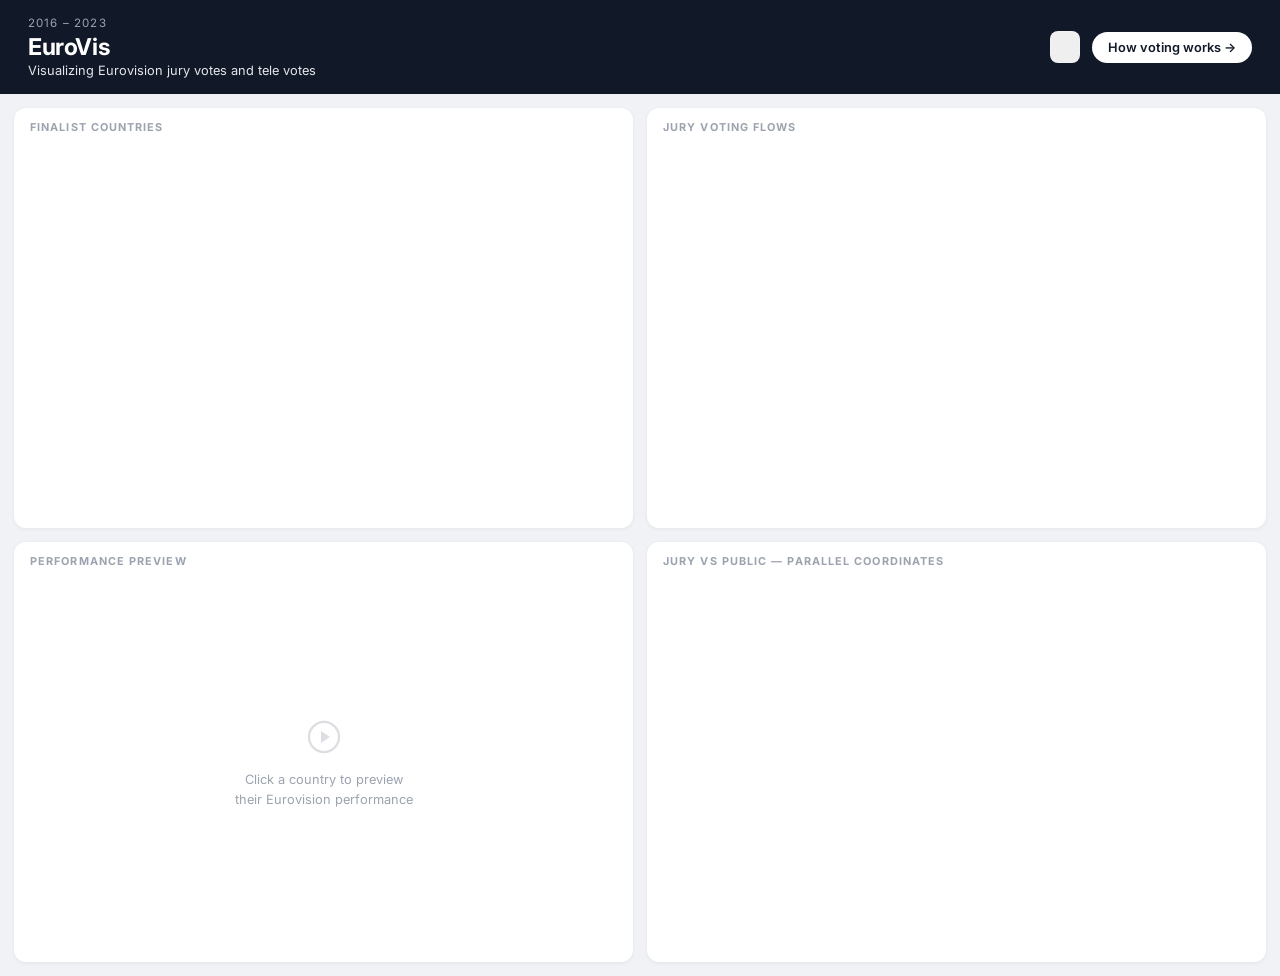
==== index.html @ 152317f8 "changed drop down color" ====
<!DOCTYPE html>
<html lang="en">
<head>
<meta charset="UTF-8" />
<meta name="viewport" content="width=device-width, initial-scale=1.0" />
<title>EuroVis · Eurovision Voting 2016–2023</title>
<script src="https://d3js.org/d3.v7.min.js"></script>
<link href="https://fonts.googleapis.com/css2?family=Inter:wght@300;400;500;600;700&display=swap" rel="stylesheet">
<style>
*{box-sizing:border-box;margin:0;padding:0}body{font-family:Inter,sans-serif;background:#f0f2f5;color:#111827;min-height:100vh}#header{background:#111827;color:white;padding:16px 28px;display:flex;align-items:center;justify-content:space-between;gap:20px}#header-left .eyebrow{font-size:.72rem;letter-spacing:.1em;color:#9ca3af;margin-bottom:3px}#header-left h1{font-size:1.45rem;font-weight:700;letter-spacing:-.4px}#header-left p{font-size:.8rem;color:#e5e7eb;margin-top:2px}#header-right{display:flex;align-items:center;gap:12px}.year-select{appearance:none;background:whitesmoke(255,255,255,.1);border:1px solid rgba(255,255,255,.2);border-radius:8px;padding:7px 14px;font-family:Inter,sans-serif;font-size:.85rem;font-weight:500;color:black;cursor:pointer}.how-btn{background:white;color:#111827;border:none;border-radius:999px;padding:8px 16px;font-family:Inter,sans-serif;font-size:.8rem;font-weight:600;cursor:pointer;white-space:nowrap}.how-btn:hover{background:#f3f4f6}
#grid{display:grid;grid-template-columns:1fr 1fr;grid-template-rows:auto auto;gap:14px;padding:14px;min-height:calc(100vh - 80px)}
.panel{background:white;border-radius:12px;box-shadow:0 1px 4px rgba(0,0,0,.06);overflow:hidden;display:flex;flex-direction:column}.panel-title{font-size:.68rem;font-weight:700;letter-spacing:.1em;text-transform:uppercase;color:#9ca3af;padding:12px 16px 0}#map-panel,#chord-panel{min-height:420px}#yt-panel,#par-panel{min-height:420px}#map-svg-wrap,#par-wrap{flex:1;position:relative;overflow:hidden}#map-svg-wrap svg,#par-wrap svg{position:absolute;inset:0;width:100%;height:100%}#chord-wrap{flex:1;display:flex;align-items:center;justify-content:center;overflow:hidden;padding:4px}#chord-wrap svg{width:100%;height:100%;max-width:100%;max-height:100%}#yt-wrap{flex:1;display:flex;align-items:center;justify-content:center;padding:16px}#yt-placeholder{text-align:center;color:#9ca3af;font-size:.8rem;line-height:1.6}#yt-placeholder svg{margin-bottom:8px;opacity:.35}#yt-content{width:100%}#yt-iframe-wrap{position:relative;padding-bottom:56.25%;height:0;border-radius:8px;overflow:hidden;background:#111827}#yt-iframe-wrap iframe{position:absolute;inset:0;width:100%;height:100%;border:none}#yt-info{margin-top:10px;font-size:.8rem;color:#374151}#yt-info strong{display:block;font-size:.92rem;font-weight:700;margin-bottom:2px}#yt-info span{color:#6b7280}.tooltip{position:absolute;visibility:hidden;background:white;color:black;padding:8px 10px;border:1px solid #999;border-radius:6px;font:12px sans-serif;pointer-events:none;line-height:1.4;box-shadow:0 4px 16px rgba(0,0,0,.12);z-index:1000}#overlay{position:fixed;inset:0;background:rgba(17,24,39,.92);display:none;align-items:center;justify-content:center;z-index:999;padding:24px}#overlay.show{display:flex}#overlay-box{background:white;border-radius:16px;padding:36px;width:90%;max-width:900px;max-height:85vh;overflow-y:auto;line-height:1.65;box-shadow:0 20px 60px rgba(0,0,0,.3)}#overlay-box .eyebrow{font-size:.72rem;letter-spacing:.1em;color:#6b7280;margin-bottom:6px}#overlay-box h2{font-size:1.8rem;font-weight:700;margin-bottom:16px}#overlay-box h3{font-size:1rem;margin:18px 0 8px}#overlay-box p{font-size:.9rem;color:#374151;margin-bottom:10px}#overlay-box ul,#overlay-box ol{padding-left:20px;font-size:.88rem;color:#374151;margin-bottom:16px}.enter-btn{background:#111827;color:white;border:none;border-radius:999px;padding:11px 22px;font-family:Inter,sans-serif;font-size:.85rem;font-weight:600;cursor:pointer}@media(max-width:900px){#grid{grid-template-columns:1fr}#header{flex-direction:column;align-items:flex-start}}
</style>
</head>
<body>
<div id="header"><div id="header-left"><div class="eyebrow">2016 – 2023</div><h1>EuroVis</h1><p>Visualizing Eurovision jury votes and tele votes</p></div><div id="header-right"><select class="year-select" id="year-sel"></select><button class="how-btn" id="how-btn">How voting works →</button></div></div>
<div id="grid">
  <div class="panel" id="map-panel"><div class="panel-title">Finalist Countries</div><div id="map-svg-wrap"><svg id="map-svg"></svg></div></div>
  <div class="panel" id="chord-panel"><div class="panel-title">Jury Voting Flows</div><div id="chord-wrap"></div></div>
  <div class="panel" id="yt-panel"><div class="panel-title">Performance Preview</div><div id="yt-wrap"><div id="yt-placeholder"><svg width="36" height="36" viewBox="0 0 24 24" fill="none" stroke="currentColor" stroke-width="1.5"><circle cx="12" cy="12" r="10"/><polygon points="10 8 16 12 10 16 10 8" fill="currentColor" stroke="none"/></svg><p>Click a country to preview<br>their Eurovision performance</p></div><div id="yt-content" style="display:none"></div></div></div>
  <div class="panel" id="par-panel"><div class="panel-title">Jury vs Public — Parallel Coordinates</div><div id="par-wrap"><svg id="par-svg"></svg></div></div>
</div>
<div id="overlay">
  <div id="overlay-box">
    
    <div class="eyebrow">2016 – 2023</div>
    <h2>How Eurovision Voting Works</h2>
    
    <p>
      The Eurovision Song Contest is an annual international music competition where countries from across Europe (and a few beyond) each submit an original song to be performed live on stage. First held in 1956, it has grown into one of the world’s largest televised events. In the grand final, each country presents one act, and the winner is decided through a combination of votes from national juries and the public.
    </p>

    <h3>How Voting Works in the Eurovision Final (2016–2023)</h3>
    
    <p><em>Note: In 2020, the contest was not held due to the global COVID-19 pandemic.</em></p>
    
    <p>
      During the final, every participating country votes for their favorite performances, but they cannot vote for themselves.
    </p>

    <p>The voting system has two equally important parts:</p>

    <ol>
      <li>
        <strong>Professional Jury Votes</strong><br>
        Each country has a panel of five music industry professionals. They rank all the songs based on vocal ability, composition, originality, and performance. Their top 10 songs receive points from 1 to 12 (with 12 being the highest).
      </li>

      <li>
        <strong>Public Televote</strong><br>
        Viewers at home also vote for their favorite songs via phone, app, or SMS. Just like the jury, the public’s top 10 songs receive points from 1 to 12.
      </li>
    </ol>

    <p>
      This means each country gives out two separate sets of points: one from the jury and one from the public.
    </p>

    <h3>How the Winner Is Decided</h3>

    <ul>
      <li>Jury points from all countries are announced first</li>
      <li>Then, the public televotes are added on top</li>
      <li>The song with the highest combined total wins</li>
    </ul>

    <p>
      Because juries and the public often have different tastes, the results can reveal interesting patterns:
    </p>

    <ul>
      <li>Songs loved by viewers but not by experts (or vice versa)</li>
      <li>Regional voting trends between neighboring countries</li>
    </ul>

    <button class="enter-btn" id="enter-btn">Enter Visualization →</button>

  </div>
</div>
<script>
const YEARS = [2016, 2017, 2018, 2019, 2021, 2022, 2023];
const regionsOrder = ["Northern Europe", "Western Europe", "Southern Europe", "Central Europe", "Eastern Europe", "Southeastern Europe", "Other"];
const regionColors = ["#aec7e8", "#ffbb78", "#ff9896", "#9edae5", "#98df8a", "#f7e6a1", "#c5b0d5"];
const europeNames = new Set(["Albania","Armenia","Andorra","Austria","Azerbaijan","Belarus","Belgium","Bosnia and Herzegovina","Bulgaria","Croatia","Czech Republic","Czechia","Denmark","Estonia","Finland","France","Germany","Georgia","Greece","Hungary","Iceland","Ireland","Israel","Italy","Latvia","Lithuania","Luxembourg","Malta","Moldova","Monaco","Montenegro","Morocco","Netherlands","North Macedonia","Norway","Poland","Portugal","Romania","Russia","San Marino","Serbia","Slovakia","Slovenia","Spain","Sweden","Switzerland","Turkey","Ukraine","United Kingdom","Vatican","Vatican City","Kosovo"]);
let selectedYear = 2016;
let selectedCountry = null;
let appData = null;

Promise.all([
  d3.json("countries@16.geo.json"),
  d3.csv("contestants.csv", d3.autoType),
  d3.csv("eurovision_artists_songs_2016_2023.csv", d3.autoType),
  d3.csv("eurovision_flow_with_regions_2016_2023.csv", d3.autoType),
  d3.csv("eurovision_scores_wide_2016_2023.csv", d3.autoType)
]).then(([worldData, contestants, artistsSongs, flowData, scoresWide]) => {
  appData = { worldData, contestants, artistsSongs, flowData, scoresWide };
  setupControls();

  requestAnimationFrame(() => {
    updateAll(true);
  });
});

function setupControls(){
  const yearSel = d3.select("#year-sel");
  yearSel.selectAll("option").data(YEARS).join("option").attr("value", d=>d).text(d=>d);
  yearSel.property("value", selectedYear);
  yearSel.on("change", function(){ selectedYear = +this.value; selectedCountry = null; updateAll(true); });
  d3.select("#how-btn").on("click", () => d3.select("#overlay").classed("show", true));
  d3.select("#enter-btn").on("click", () => d3.select("#overlay").classed("show", false));
  d3.select("#overlay").on("click", (event) => { if(event.target.id === "overlay") d3.select("#overlay").classed("show", false); });
}

const ro = new ResizeObserver(() => {
  if (appData) updateAll(false);
});

ro.observe(document.getElementById("map-svg-wrap"));

function updateAll(reset=false){
  renderMap(appData.worldData, appData.contestants, appData.artistsSongs, reset);
  renderChord(appData.flowData);
  renderParallel(appData.scoresWide, appData.contestants);
}

function selectCountry(country){
  selectedCountry = selectedCountry === country ? null : country;
  updateAll(false);
}

function countryKey(name){
  const map = new Map([["Czech Republic","Czechia"],["Bosnia and Herzegovina","Bosnia & Herzegovina"],["North Macedonia","Macedonia"]]);
  return map.get(name) || name;
}
function youtubeEmbed(url){
  if(!url) return null;
  const s = String(url);
  const m = s.match(/(?:v=|youtu\.be\/|embed\/)([A-Za-z0-9_-]{11})/);
  return m ? `https://www.youtube.com/embed/${m[1]}` : null;
}
function showYoutube(entry, artistSong){
  const wrap = d3.select("#yt-wrap");
  const content = d3.select("#yt-content");
  const embed = youtubeEmbed(entry?.youtube_url);
  d3.select("#yt-placeholder").style("display", embed ? "none" : "block");
  content.style("display", embed ? "block" : "none");
  if(!embed) return;
  content.html(`<div id="yt-iframe-wrap"><iframe src="${embed}" allowfullscreen></iframe></div><div id="yt-info"><strong>${entry.country}</strong><span>${artistSong?.artist || "N/A"} — ${artistSong?.song || "N/A"}</span><br><span>Final place: ${entry.place_final}</span></div>`);
}

function renderMap(worldData, contestants, artistsSongs, resetSelection){
  if(resetSelection) selectedCountry = null;
  const wrap = document.getElementById("map-svg-wrap");
  const width = wrap.clientWidth;
  const height = wrap.clientHeight;

  if (!width || !height) return;
  d3.select("#map-svg").selectAll("*").remove();
  d3.select("body").selectAll(".tooltip").remove();
  const svg = d3.select("#map-svg").attr("viewBox", [0,0,width,height]);
  const tooltip = d3.create("div").attr("class","tooltip");
  document.body.appendChild(tooltip.node());

  const getName = d => d.properties.name || d.properties.ADMIN || d.properties.admin || d.properties.NAME || "";
  const features = worldData.features;
  const mapFeatures = features.filter(d => europeNames.has(getName(d)));
  const mapData = { type:"FeatureCollection", features: mapFeatures };
  const australiaData = { type:"FeatureCollection", features: features.filter(d => getName(d) === "Australia") };
  const maltaFeature = mapFeatures.find(d => getName(d) === "Malta");
  const maltaData = maltaFeature ? { type:"FeatureCollection", features:[maltaFeature] } : null;

  const finalistsRaw = contestants.filter(d => +d.year >= 2016 && +d.year <= 2023 && d.place_final != null && d.place_final !== "" && !isNaN(+d.place_final));
  const finalists = Array.from(d3.rollup(finalistsRaw, v=>v[0], d=>+d.year, d=>d.to_country), ([year, countryMap]) => Array.from(countryMap, ([country,row]) => ({year, country, country_id: row.to_country_id, youtube_url: row.youtube_url, place_final:+row.place_final}))).flat();
  const finalistsByYear = d3.rollup(finalists, v => new Map(v.map(d => [d.country, d])), d => d.year);
  const artistSongByYearCountry = d3.rollup(artistsSongs, v=>v[0], d=>+d.year, d=>d.country);
  const yearMap = finalistsByYear.get(selectedYear) || new Map();
  const projection = d3.geoMercator().fitExtent([[20,20],[width-20,height-20]], mapData);
  const path = d3.geoPath(projection);

  const mapGroup = svg.append("g");
  const australiaInsetGroup = svg.append("g").attr("transform", `translate(${width*0.27}, ${height*0.09})`);
  const maltaInsetGroup = svg.append("g").attr("transform", `translate(${width*0.50}, ${height*0.88})`);
  const ausW=135, ausH=90, malW=55, malH=35;
  const australiaProjection = d3.geoMercator().fitExtent([[9,9],[ausW-9,ausH-9]], australiaData);
  const australiaPath = d3.geoPath(australiaProjection);
  const maltaProjection = d3.geoMercator();
  let maltaPath = null;
  if(maltaData){ maltaProjection.fitExtent([[5,5],[malW-5,malH-5]], maltaData); maltaPath = d3.geoPath(maltaProjection); }

  function getEntry(feature){ return yearMap.get(countryKey(getName(feature))); }
  function getArtistSong(country){ return (artistSongByYearCountry.get(selectedYear) || new Map()).get(country); }
  function countryFill(entry, name){ if(!entry) return "#d9d9d9"; if(name === selectedCountry && entry.place_final === 1) return "#8c6d1f"; if(name === selectedCountry) return "#1f4e79"; if(entry.place_final === 1) return "#d4af37"; return "#9ecae1"; }

  function apply(selection, inset=false){
    selection.attr("fill", d => countryFill(getEntry(d), getName(d))).attr("stroke", d => getName(d) === selectedCountry ? "#08306b" : "#fff").attr("stroke-width", d => getName(d) === selectedCountry ? 2.5 : .8).style("cursor", d => getEntry(d) ? "pointer" : "default")
      .on("mouseover", function(event,d){ const entry=getEntry(d); if(!entry) return; const as=getArtistSong(entry.country); d3.select(this).attr("stroke","#222").attr("stroke-width",2); tooltip.style("visibility","visible").html(`<strong>${entry.country}</strong><br>Singer: ${as?.artist || "N/A"}<br>Song: ${as?.song || "N/A"}<br>Final place: ${entry.place_final}`); })
      .on("mousemove", event => tooltip.style("top", `${event.pageY+12}px`).style("left", `${event.pageX+12}px`))
      .on("mouseout", function(event,d){ const entry=getEntry(d), name=getName(d); d3.select(this).attr("fill", countryFill(entry,name)).attr("stroke", name===selectedCountry?"#08306b":"#fff").attr("stroke-width", name===selectedCountry?2.5:.8); tooltip.style("visibility","hidden"); })
      .on("click", function(event,d){ const entry = getEntry(d); if(!entry) return; showYoutube(entry, getArtistSong(entry.country)); selectCountry(entry.country);});
  }

  const mapCountries = mapGroup.selectAll("path.country").data(mapData.features).join("path").attr("class","country").attr("d",path);
  apply(mapCountries);
  if(maltaFeature){ const c = path.centroid(maltaFeature); svg.append("line").attr("x1",c[0]).attr("y1",c[1]).attr("x2",width*.50+27.5).attr("y2",height*.88).attr("stroke","#555").attr("stroke-width",1.4).attr("stroke-dasharray","4,3"); svg.append("circle").attr("cx",c[0]).attr("cy",c[1]).attr("r",4).attr("fill","white").attr("stroke","#555").attr("stroke-width",1.2); }
  australiaInsetGroup.append("rect").attr("width",ausW).attr("height",ausH).attr("fill","none").attr("stroke","#8f8f8f").attr("stroke-width",1.2);
  const ausCountries = australiaInsetGroup.selectAll("path.country").data(australiaData.features).join("path").attr("class","country").attr("d",australiaPath).attr("stroke","#8f8f8f");
  apply(ausCountries);
  if(maltaData){ maltaInsetGroup.append("rect").attr("width",malW).attr("height",malH).attr("fill","none").attr("stroke","#777").attr("stroke-width",1.2).attr("stroke-dasharray","4,3"); const maltaCountries = maltaInsetGroup.selectAll("path.country").data(maltaData.features).join("path").attr("class","country").attr("d",maltaPath); apply(maltaCountries); }
}

function renderChord(data){
  const wrap = document.getElementById("chord-wrap");
  d3.select(wrap).selectAll("*").remove();

  const filteredData = data.filter(d => +d.year === selectedYear && +d.points > 0);

  const countryRegion = new Map();
  for(const d of data){
    if(d.to_country && d.to_region) countryRegion.set(d.to_country, d.to_region);
    if(d.from_country && d.from_region) countryRegion.set(d.from_country, d.from_region);
  }

  const countries = Array.from(new Set(filteredData.flatMap(d => [d.from_country, d.to_country]))).sort((a,b)=>{
    const ra = countryRegion.get(a) ?? "Other";
    const rb = countryRegion.get(b) ?? "Other";
    return (regionsOrder.indexOf(ra) - regionsOrder.indexOf(rb)) || d3.ascending(a,b);
  });

  const index = new Map(countries.map((d,i)=>[d,i]));
  const matrix = Array.from({length:countries.length}, () => Array(countries.length).fill(0));

  for(const d of filteredData){
    const i = index.get(d.from_country);
    const j = index.get(d.to_country);
    if(i !== undefined && j !== undefined) matrix[i][j] += +d.points;
  }

  const width = 720;
  const height = 720;
  const outerRadius = Math.min(width,height) * .5 - 88;
  const innerRadius = outerRadius - 18;

  const svg = d3.create("svg")
    .attr("viewBox",[-width/2,-height/2,width,height])
    .attr("width",width)
    .attr("height",height)
    .style("font","9px sans-serif")
    .on("click", () => {
      selectedCountry = null;
      updateAll(false);
    });

  const color = d3.scaleOrdinal().domain(regionsOrder).range(regionColors);

  const chord = d3.chord()
    .padAngle(.035)
    .sortSubgroups(d3.descending)
    .sortChords(d3.descending)(matrix);

  const arc = d3.arc().innerRadius(innerRadius).outerRadius(outerRadius);
  const ribbon = d3.ribbon().radius(innerRadius);
  const nodeRegion = name => countryRegion.get(name) ?? "Other";

  svg.append("text")
    .attr("x",0)
    .attr("y",-height/2+24)
    .attr("text-anchor","middle")
    .style("font-size","16px")
    .style("font-weight","bold")

  const ribbons = svg.append("g")
    .selectAll("path")
    .data(chord)
    .join("path")
    .attr("d", ribbon)
    .attr("fill", d => color(nodeRegion(countries[d.source.index])))
    .attr("stroke", d => d3.rgb(color(nodeRegion(countries[d.source.index]))).darker())
    .attr("fill-opacity", d => {
      if(!selectedCountry) return .45;
      return countries[d.source.index] === selectedCountry || countries[d.target.index] === selectedCountry ? .85 : .05;
    })
    .attr("stroke-opacity", d => {
      if(!selectedCountry) return .7;
      return countries[d.source.index] === selectedCountry || countries[d.target.index] === selectedCountry ? .9 : .04;
    })
    .style("cursor", "pointer")
    .on("click", function(event, d){
      event.stopPropagation();
      selectCountry(countries[d.source.index]);
    });

  ribbons.append("title")
    .text(d => `${countries[d.source.index]} → ${countries[d.target.index]}
Points: ${d.source.value}

${countries[d.target.index]} → ${countries[d.source.index]}
Points: ${d.target.value}`);

  const group = svg.append("g")
    .selectAll("g")
    .data(chord.groups)
    .join("g")
    .style("cursor", "pointer")
    .on("click", function(event, d){
      event.stopPropagation();
      selectCountry(countries[d.index]);
    });

  group.append("path")
    .attr("fill", d => color(nodeRegion(countries[d.index])))
    .attr("stroke", d => selectedCountry === countries[d.index] ? "#111827" : d3.rgb(color(nodeRegion(countries[d.index]))).darker())
    .attr("stroke-width", d => selectedCountry === countries[d.index] ? 2.5 : 1)
    .attr("opacity", d => !selectedCountry || selectedCountry === countries[d.index] ? 1 : .25)
    .attr("d", arc)
    .append("title")
    .text(d => `${countries[d.index]}
Region: ${nodeRegion(countries[d.index])}
Total points: ${d.value}`);

  group.append("text")
    .each(d => d.angle = (d.startAngle + d.endAngle) / 2)
    .attr("dy",".35em")
    .attr("transform", d => `rotate(${d.angle * 180 / Math.PI - 90}) translate(${outerRadius + 6}) ${d.angle > Math.PI ? "rotate(180)" : ""}`)
    .attr("text-anchor", d => d.angle > Math.PI ? "end" : "start")
    .attr("fill", d => selectedCountry === countries[d.index] ? "#111827" : "#374151")
    .attr("font-weight", d => selectedCountry === countries[d.index] ? 700 : 400)
    .attr("opacity", d => !selectedCountry || selectedCountry === countries[d.index] ? 1 : .3)
    .text(d => countries[d.index]);

  const legend = svg.append("g")
    .attr("transform",`translate(${-width/2+22},${-height/2+50})`);

  legend.selectAll("rect")
    .data(regionsOrder)
    .join("rect")
    .attr("x",0)
    .attr("y",(d,i)=>i*18)
    .attr("width",12)
    .attr("height",12)
    .attr("fill",d=>color(d));

  legend.selectAll("text")
    .data(regionsOrder)
    .join("text")
    .attr("x",18)
    .attr("y",(d,i)=>i*18+10)
    .style("font-size","11px")
    .text(d=>d);

  wrap.appendChild(svg.node());
}

function renderParallel(scoresWide, contestants){
  const wrap = document.getElementById("par-wrap");
  d3.select("#par-svg").selectAll("*").remove();

  const width = wrap.clientWidth;
  const height = wrap.clientHeight;
  if (!width || !height) return;

  const MAX_PTS = 460;
  const LINE_COLOR = "#9ecae1";
  const DOT_COLOR = "#9ecae1";

  const flagMap = {
    Albania:"al", Armenia:"am", Australia:"au", Austria:"at", Azerbaijan:"az",
    Belgium:"be", Bulgaria:"bg", Croatia:"hr", Cyprus:"cy", Czechia:"cz",
    Denmark:"dk", Estonia:"ee", Finland:"fi", France:"fr", Georgia:"ge",
    Germany:"de", Greece:"gr", Iceland:"is", Ireland:"ie", Israel:"il",
    Italy:"it", Latvia:"lv", Lithuania:"lt", Malta:"mt", Moldova:"md",
    Netherlands:"nl", Norway:"no", Poland:"pl", Portugal:"pt", Romania:"ro",
    Russia:"ru", "San Marino":"sm", Serbia:"rs", Slovenia:"si", Spain:"es",
    Sweden:"se", Switzerland:"ch", Ukraine:"ua", "United Kingdom":"gb",
    Belarus:"by", Hungary:"hu", "North Macedonia":"mk"
  };

  const flagURL = country =>
    flagMap[country] ? `https://flagcdn.com/w20/${flagMap[country]}.png` : "";

  const placeByYearCountry = d3.rollup(
    contestants.filter(d => d.place_final != null && !isNaN(+d.place_final)),
    v => +v[0].place_final,
    d => +d.year,
    d => d.to_country
  );

  const rows = scoresWide
    .filter(d => +d.year === selectedYear)
    .map(d => ({
      ...d,
      place: (placeByYearCountry.get(+d.year) || new Map()).get(d.country)
    }));

  if (!rows.length) return;

  const M = { top:45, right:70, bottom:24, left:70 };
  const iW = width - M.left - M.right;
  const iH = height - M.top - M.bottom;
  const xJ = M.left;
  const xM = M.left + iW / 2;
  const xT = M.left + iW;

  const yScale = d3.scaleLinear()
    .domain([0, MAX_PTS])
    .range([M.top + iH, M.top]);

  const curve = d3.line().curve(d3.curveBasis);

  const sorted = [...rows].sort((a,b) => (a.place || 99) - (b.place || 99));
  const midY = new Map(
    sorted.map((d,i) => [
      d.country,
      M.top + (rows.length === 1 ? iH / 2 : i * iH / (rows.length - 1))
    ])
  );

  const svg = d3.select("#par-svg")
    .attr("viewBox", [0,0,width,height])
    .attr("font-family","Inter, sans-serif")
    .style("background", "#0f2f5")
    .style("border-radius", "8px");

  for (const v of [0,50,100,150,200,250,300,350,400,450]) {
    const y = yScale(v);
    svg.append("line")
      .attr("x1", xJ).attr("x2", xT)
      .attr("y1", y).attr("y2", y)
      .attr("stroke", "#dbeafe");

    svg.append("text")
      .attr("x", xJ - 8).attr("y", y + 3.5)
      .attr("text-anchor", "end")
      .attr("fill", "#9ca3af")
      .attr("font-size", 8)
      .text(v);

    svg.append("text")
      .attr("x", xT + 8).attr("y", y + 3.5)
      .attr("fill", "#9ca3af")
      .attr("font-size", 8)
      .text(v);
  }

  for (const x of [xJ, xT]) {
    svg.append("line")
      .attr("x1", x).attr("x2", x)
      .attr("y1", M.top).attr("y2", M.top + iH)
      .attr("stroke", "#c8d4e4")
      .attr("stroke-width", 1.5);
  }

  for (const [x,label,fill,italic] of [
    [xJ,"JURY POINTS","#6b7280",false],
    [xM,"COUNTRIES","#6b7280",true],
    [xT,"PUBLIC POINTS","#6b7280",false]
  ]) {
    svg.append("text")
      .attr("x", x)
      .attr("y", M.top - 22)
      .attr("text-anchor", "middle")
      .attr("fill", fill)
      .attr("font-size", 10)
      .attr("font-weight", 700)
      .attr("letter-spacing", ".09em")
      .attr("font-style", italic ? "italic" : "normal")
      .text(label);
  }

  const g = svg.append("g");
  const refs = new Map();

  function applySelection(sel){
    for (const [country,r] of refs) {
      const isSelected = sel === country;
      const isFaded = sel !== null && !isSelected;

      r.pathL.attr("stroke", LINE_COLOR).attr("stroke-width", isSelected ? 3 : r.sw).attr("opacity", isFaded ? .07 : isSelected ? 1 : r.op);
      r.pathR.attr("stroke", LINE_COLOR).attr("stroke-width", isSelected ? 3 : r.sw).attr("opacity", isFaded ? .07 : isSelected ? 1 : r.op);

      r.dJ.attr("fill", DOT_COLOR).attr("r", isSelected ? 5 : 3.5).attr("opacity", isFaded ? .1 : isSelected ? 1 : .55);
      r.dT.attr("fill", DOT_COLOR).attr("r", isSelected ? 5 : 3.5).attr("opacity", isFaded ? .1 : isSelected ? 1 : .55);

      r.flag
        .attr("width", isSelected ? 16 : 12)
        .attr("height", isSelected ? 16 : 12)
        .attr("x", xM - (isSelected ? 8 : 6))
        .attr("y", r.my - (isSelected ? 8 : 6))
        .attr("opacity", isFaded ? .18 : 1);

      r.lbl
        .attr("fill", isFaded ? "#c8d0dc" : "#374151")
        .attr("font-weight", isSelected ? 700 : null);
    }
  }

  svg.on("click", () => {
    selectedCountry = null;
    applySelection(null);
  });

  for (const d of rows) {
    const jy = yScale(d.jury);
    const ty = yScale(d.tele);
    const my = midY.get(d.country);
    const isExtreme = Math.abs(d.bias) > 100;
    const sw = isExtreme ? 2 : 1.2;
    const op = isExtreme ? .72 : .38;

    const ptsL = [[xJ,jy],[xJ+(xM-xJ)*.38,jy],[xJ+(xM-xJ)*.62,my],[xM,my]];
    const ptsR = [[xM,my],[xM+(xT-xM)*.38,my],[xM+(xT-xM)*.62,ty],[xT,ty]];

    const pathL = g.append("path").datum(ptsL).attr("d", curve)
      .attr("fill", "none").attr("stroke", LINE_COLOR).attr("stroke-width", sw).attr("opacity", op);

    const pathR = g.append("path").datum(ptsR).attr("d", curve)
      .attr("fill", "none").attr("stroke", LINE_COLOR).attr("stroke-width", sw).attr("opacity", op);

    const dJ = g.append("circle")
      .attr("cx", xJ).attr("cy", jy).attr("r", 3.5)
      .attr("fill", DOT_COLOR).attr("opacity", .55);

    const dT = g.append("circle")
      .attr("cx", xT).attr("cy", ty).attr("r", 3.5)
      .attr("fill", DOT_COLOR).attr("opacity", .55);

    const flag = g.append("image")
      .attr("x", xM - 6)
      .attr("y", my - 6)
      .attr("width", 12)
      .attr("height", 12)
      .attr("href", flagURL(d.country))
      .style("cursor", "pointer");

    const lbl = g.append("text")
      .attr("x", xM + 10)
      .attr("y", my + 3.5)
      .attr("fill", "#374151")
      .attr("font-size", rows.length > 25 ? 8 : 9)
      .text(d.country)
      .style("cursor", "pointer");

    refs.set(d.country, { pathL, pathR, dJ, dT, flag, lbl, sw, op, my });

    function selectThis(event){
      event.stopPropagation();
      selectedCountry = selectedCountry === d.country ? null : d.country;
      applySelection(selectedCountry);
    }

    for (const pts of [ptsL, ptsR]) {
      g.append("path")
        .datum(pts)
        .attr("d", curve)
        .attr("fill", "none")
        .attr("stroke", "transparent")
        .attr("stroke-width", 14)
        .style("cursor", "pointer")
        .on("click", selectThis)
        .on("mouseenter", () => applySelection(d.country))
        .on("mouseleave", () => applySelection(selectedCountry));
    }

    flag.on("click", selectThis)
      .on("mouseenter", () => applySelection(d.country))
      .on("mouseleave", () => applySelection(selectedCountry));

    lbl.on("click", selectThis)
      .on("mouseenter", () => applySelection(d.country))
      .on("mouseleave", () => applySelection(selectedCountry));
  }

  applySelection(selectedCountry);
}

window.addEventListener("resize", () => { if(appData) updateAll(false); });
</script>
</body>
</html>
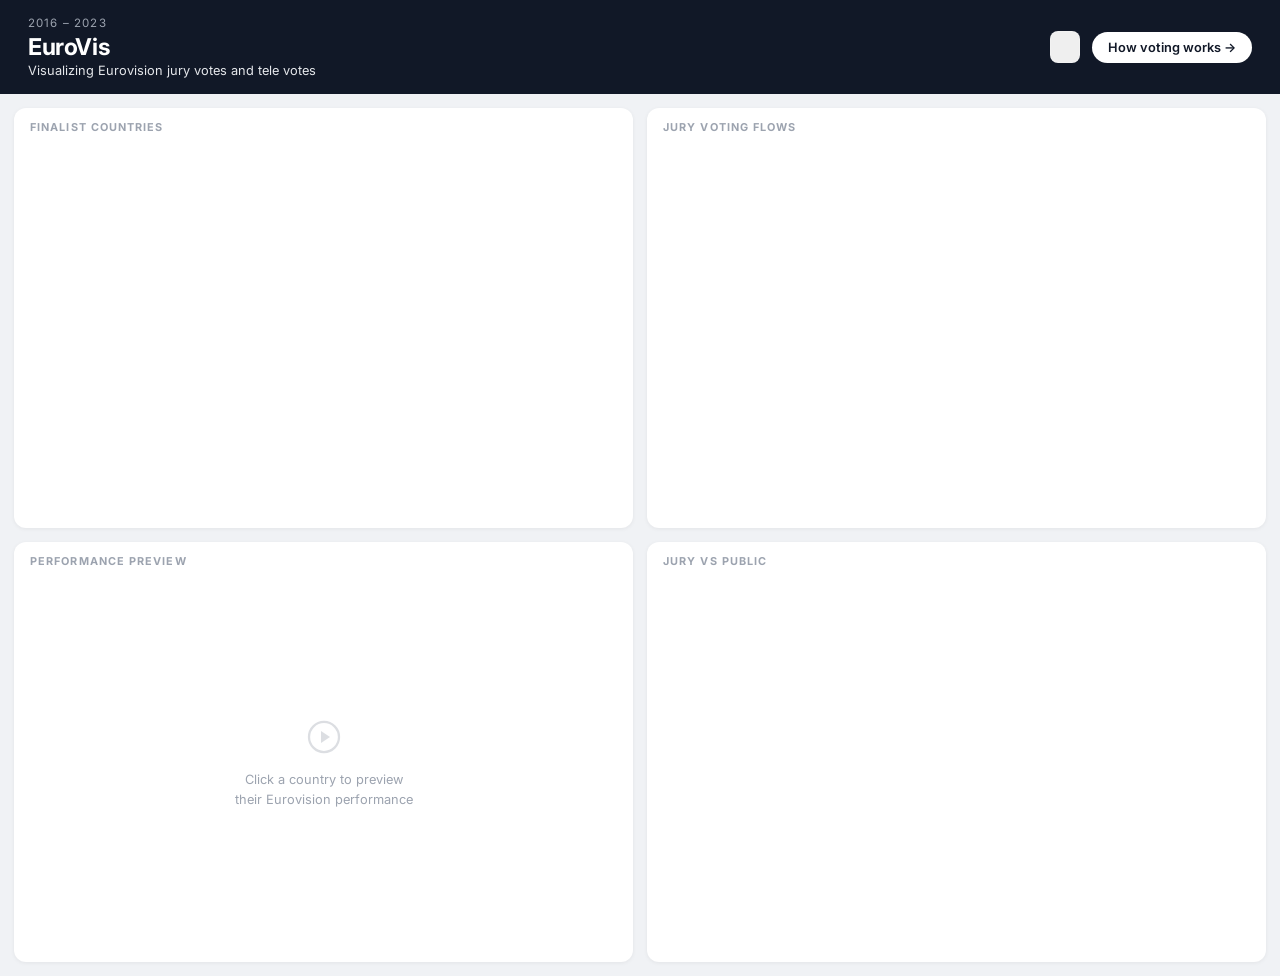
==== commit aec99b38: "interact" ====
--- a/index.html
+++ b/index.html
@@ -18,7 +18,7 @@
   <div class="panel" id="map-panel"><div class="panel-title">Finalist Countries</div><div id="map-svg-wrap"><svg id="map-svg"></svg></div></div>
   <div class="panel" id="chord-panel"><div class="panel-title">Jury Voting Flows</div><div id="chord-wrap"></div></div>
   <div class="panel" id="yt-panel"><div class="panel-title">Performance Preview</div><div id="yt-wrap"><div id="yt-placeholder"><svg width="36" height="36" viewBox="0 0 24 24" fill="none" stroke="currentColor" stroke-width="1.5"><circle cx="12" cy="12" r="10"/><polygon points="10 8 16 12 10 16 10 8" fill="currentColor" stroke="none"/></svg><p>Click a country to preview<br>their Eurovision performance</p></div><div id="yt-content" style="display:none"></div></div></div>
-  <div class="panel" id="par-panel"><div class="panel-title">Jury vs Public — Parallel Coordinates</div><div id="par-wrap"><svg id="par-svg"></svg></div></div>
+  <div class="panel" id="par-panel"><div class="panel-title">Jury vs Public</div><div id="par-wrap"><svg id="par-svg"></svg></div></div>
 </div>
 <div id="overlay">
   <div id="overlay-box">
@@ -129,7 +129,11 @@
 }
 
 function countryKey(name){
-  const map = new Map([["Czech Republic","Czechia"],["Bosnia and Herzegovina","Bosnia & Herzegovina"],["North Macedonia","Macedonia"]]);
+  const map = new Map([
+    ["Czech Republic", "Czechia"],
+    ["Bosnia and Herzegovina", "Bosnia & Herzegovina"],
+    ["Macedonia", "North Macedonia"]
+  ]);
   return map.get(name) || name;
 }
 function youtubeEmbed(url){
@@ -145,7 +149,7 @@
   d3.select("#yt-placeholder").style("display", embed ? "none" : "block");
   content.style("display", embed ? "block" : "none");
   if(!embed) return;
-  content.html(`<div id="yt-iframe-wrap"><iframe src="${embed}" allowfullscreen></iframe></div><div id="yt-info"><strong>${entry.country}</strong><span>${artistSong?.artist || "N/A"} — ${artistSong?.song || "N/A"}</span><br><span>Final place: ${entry.place_final}</span></div>`);
+  content.html(`<div id="yt-iframe-wrap"><iframe src="${embed}" allowfullscreen></iframe></div><div id="yt-info"><strong>${entry.country}</strong><span>${artistSong?.artist || "N/A"} - ${artistSong?.song || "N/A"}</span><br><span>Final place: ${entry.place_final}</span></div>`);
 }
 
 function renderMap(worldData, contestants, artistsSongs, resetSelection){
@@ -189,14 +193,62 @@
 
   function getEntry(feature){ return yearMap.get(countryKey(getName(feature))); }
   function getArtistSong(country){ return (artistSongByYearCountry.get(selectedYear) || new Map()).get(country); }
-  function countryFill(entry, name){ if(!entry) return "#d9d9d9"; if(name === selectedCountry && entry.place_final === 1) return "#8c6d1f"; if(name === selectedCountry) return "#1f4e79"; if(entry.place_final === 1) return "#d4af37"; return "#9ecae1"; }
-
-  function apply(selection, inset=false){
-    selection.attr("fill", d => countryFill(getEntry(d), getName(d))).attr("stroke", d => getName(d) === selectedCountry ? "#08306b" : "#fff").attr("stroke-width", d => getName(d) === selectedCountry ? 2.5 : .8).style("cursor", d => getEntry(d) ? "pointer" : "default")
-      .on("mouseover", function(event,d){ const entry=getEntry(d); if(!entry) return; const as=getArtistSong(entry.country); d3.select(this).attr("stroke","#222").attr("stroke-width",2); tooltip.style("visibility","visible").html(`<strong>${entry.country}</strong><br>Singer: ${as?.artist || "N/A"}<br>Song: ${as?.song || "N/A"}<br>Final place: ${entry.place_final}`); })
-      .on("mousemove", event => tooltip.style("top", `${event.pageY+12}px`).style("left", `${event.pageX+12}px`))
-      .on("mouseout", function(event,d){ const entry=getEntry(d), name=getName(d); d3.select(this).attr("fill", countryFill(entry,name)).attr("stroke", name===selectedCountry?"#08306b":"#fff").attr("stroke-width", name===selectedCountry?2.5:.8); tooltip.style("visibility","hidden"); })
-      .on("click", function(event,d){ const entry = getEntry(d); if(!entry) return; showYoutube(entry, getArtistSong(entry.country)); selectCountry(entry.country);});
+  function countryFill(entry, name) {
+    if (!entry) return "#d9d9d9";
+
+    const key = countryKey(name);
+
+    if (key === selectedCountry && entry.place_final === 1) return "#8c6d1f";
+    if (key === selectedCountry) return "#1f4e79";
+    if (entry.place_final === 1) return "#d4af37";
+
+    return "#9ecae1";
+  }
+
+  function apply(selection){
+    selection
+      .attr("fill", d => countryFill(getEntry(d), getName(d)))
+      .attr("stroke", d => countryKey(getName(d)) === selectedCountry ? "#08306b" : "#fff")
+      .attr("stroke-width", d => countryKey(getName(d)) === selectedCountry ? 2.5 : .8)
+      .style("cursor", d => getEntry(d) ? "pointer" : "default")
+      .on("mouseover", function(event,d){
+        const entry = getEntry(d);
+        if(!entry) return;
+
+        const as = getArtistSong(entry.country);
+
+        d3.select(this)
+          .attr("stroke","#222")
+          .attr("stroke-width",2);
+
+        tooltip
+          .style("visibility","visible")
+          .html(`<strong>${entry.country}</strong><br>Singer: ${as?.artist || "N/A"}<br>Song: ${as?.song || "N/A"}<br>Final place: ${entry.place_final}`);
+      })
+      .on("mousemove", event => {
+        tooltip
+          .style("top", `${event.pageY+12}px`)
+          .style("left", `${event.pageX+12}px`);
+      })
+      .on("mouseout", function(event,d){
+        const entry = getEntry(d);
+        const name = getName(d);
+        const key = countryKey(name);
+
+        d3.select(this)
+          .attr("fill", countryFill(entry, name))
+          .attr("stroke", key === selectedCountry ? "#08306b" : "#fff")
+          .attr("stroke-width", key === selectedCountry ? 2.5 : .8);
+
+        tooltip.style("visibility","hidden");
+      })
+      .on("click", function(event,d){
+        const entry = getEntry(d);
+        if(!entry) return;
+
+        showYoutube(entry, getArtistSong(entry.country));
+        selectCountry(entry.country);
+      });
   }
 
   const mapCountries = mapGroup.selectAll("path.country").data(mapData.features).join("path").attr("class","country").attr("d",path);
@@ -543,8 +595,7 @@
 
     function selectThis(event){
       event.stopPropagation();
-      selectedCountry = selectedCountry === d.country ? null : d.country;
-      applySelection(selectedCountry);
+      selectCountry(d.country);
     }
 
     for (const pts of [ptsL, ptsR]) {
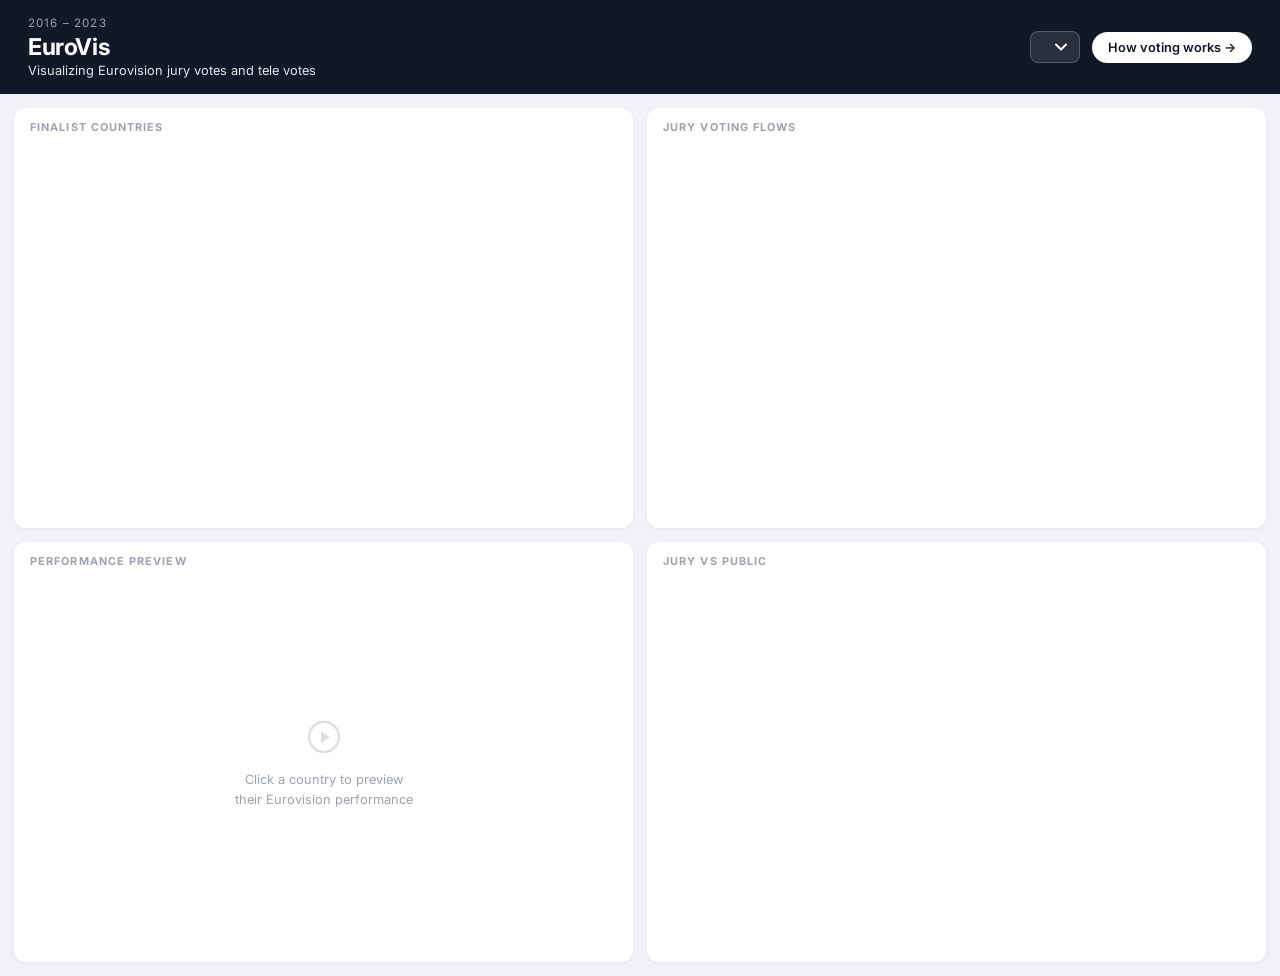
==== commit b5d1fb27: "updates" ====
--- a/index.html
+++ b/index.html
@@ -7,7 +7,20 @@
 <script src="https://d3js.org/d3.v7.min.js"></script>
 <link href="https://fonts.googleapis.com/css2?family=Inter:wght@300;400;500;600;700&display=swap" rel="stylesheet">
 <style>
-*{box-sizing:border-box;margin:0;padding:0}body{font-family:Inter,sans-serif;background:#f0f2f5;color:#111827;min-height:100vh}#header{background:#111827;color:white;padding:16px 28px;display:flex;align-items:center;justify-content:space-between;gap:20px}#header-left .eyebrow{font-size:.72rem;letter-spacing:.1em;color:#9ca3af;margin-bottom:3px}#header-left h1{font-size:1.45rem;font-weight:700;letter-spacing:-.4px}#header-left p{font-size:.8rem;color:#e5e7eb;margin-top:2px}#header-right{display:flex;align-items:center;gap:12px}.year-select{appearance:none;background:whitesmoke(255,255,255,.1);border:1px solid rgba(255,255,255,.2);border-radius:8px;padding:7px 14px;font-family:Inter,sans-serif;font-size:.85rem;font-weight:500;color:black;cursor:pointer}.how-btn{background:white;color:#111827;border:none;border-radius:999px;padding:8px 16px;font-family:Inter,sans-serif;font-size:.8rem;font-weight:600;cursor:pointer;white-space:nowrap}.how-btn:hover{background:#f3f4f6}
+*{box-sizing:border-box;margin:0;padding:0}body{font-family:Inter,sans-serif;background:#f0f2f5;color:#111827;min-height:100vh}#header{background:#111827;color:white;padding:16px 28px;display:flex;align-items:center;justify-content:space-between;gap:20px}#header-left .eyebrow{font-size:.72rem;letter-spacing:.1em;color:#9ca3af;margin-bottom:3px}#header-left h1{font-size:1.45rem;font-weight:700;letter-spacing:-.4px}#header-left p{font-size:.8rem;color:#e5e7eb;margin-top:2px}#header-right{display:flex;align-items:center;gap:12px}
+.year-select{appearance: none;
+  background:
+    rgba(255,255,255,.1)
+    url("data:image/svg+xml,%3Csvg xmlns='http://www.w3.org/2000/svg' width='12' height='8' viewBox='0 0 12 8'%3E%3Cpath d='M1 1.5L6 6.5L11 1.5' stroke='white' stroke-width='2' fill='none' stroke-linecap='round' stroke-linejoin='round'/%3E%3C/svg%3E")
+    no-repeat right 12px center;
+  border: 1px solid rgba(255,255,255,.2);
+  border-radius: 8px;
+  padding: 7px 34px 7px 14px;
+  font-family: Inter, sans-serif;
+  font-size: .85rem;
+  font-weight: 500;
+  color: white;
+  cursor: pointer;}.how-btn{background:white;color:#111827;border:none;border-radius:999px;padding:8px 16px;font-family:Inter,sans-serif;font-size:.8rem;font-weight:600;cursor:pointer;white-space:nowrap}.how-btn:hover{background:#f3f4f6}
 #grid{display:grid;grid-template-columns:1fr 1fr;grid-template-rows:auto auto;gap:14px;padding:14px;min-height:calc(100vh - 80px)}
 .panel{background:white;border-radius:12px;box-shadow:0 1px 4px rgba(0,0,0,.06);overflow:hidden;display:flex;flex-direction:column}.panel-title{font-size:.68rem;font-weight:700;letter-spacing:.1em;text-transform:uppercase;color:#9ca3af;padding:12px 16px 0}#map-panel,#chord-panel{min-height:420px}#yt-panel,#par-panel{min-height:420px}#map-svg-wrap,#par-wrap{flex:1;position:relative;overflow:hidden}#map-svg-wrap svg,#par-wrap svg{position:absolute;inset:0;width:100%;height:100%}#chord-wrap{flex:1;display:flex;align-items:center;justify-content:center;overflow:hidden;padding:4px}#chord-wrap svg{width:100%;height:100%;max-width:100%;max-height:100%}#yt-wrap{flex:1;display:flex;align-items:center;justify-content:center;padding:16px}#yt-placeholder{text-align:center;color:#9ca3af;font-size:.8rem;line-height:1.6}#yt-placeholder svg{margin-bottom:8px;opacity:.35}#yt-content{width:100%}#yt-iframe-wrap{position:relative;padding-bottom:56.25%;height:0;border-radius:8px;overflow:hidden;background:#111827}#yt-iframe-wrap iframe{position:absolute;inset:0;width:100%;height:100%;border:none}#yt-info{margin-top:10px;font-size:.8rem;color:#374151}#yt-info strong{display:block;font-size:.92rem;font-weight:700;margin-bottom:2px}#yt-info span{color:#6b7280}.tooltip{position:absolute;visibility:hidden;background:white;color:black;padding:8px 10px;border:1px solid #999;border-radius:6px;font:12px sans-serif;pointer-events:none;line-height:1.4;box-shadow:0 4px 16px rgba(0,0,0,.12);z-index:1000}#overlay{position:fixed;inset:0;background:rgba(17,24,39,.92);display:none;align-items:center;justify-content:center;z-index:999;padding:24px}#overlay.show{display:flex}#overlay-box{background:white;border-radius:16px;padding:36px;width:90%;max-width:900px;max-height:85vh;overflow-y:auto;line-height:1.65;box-shadow:0 20px 60px rgba(0,0,0,.3)}#overlay-box .eyebrow{font-size:.72rem;letter-spacing:.1em;color:#6b7280;margin-bottom:6px}#overlay-box h2{font-size:1.8rem;font-weight:700;margin-bottom:16px}#overlay-box h3{font-size:1rem;margin:18px 0 8px}#overlay-box p{font-size:.9rem;color:#374151;margin-bottom:10px}#overlay-box ul,#overlay-box ol{padding-left:20px;font-size:.88rem;color:#374151;margin-bottom:16px}.enter-btn{background:#111827;color:white;border:none;border-radius:999px;padding:11px 22px;font-family:Inter,sans-serif;font-size:.85rem;font-weight:600;cursor:pointer}@media(max-width:900px){#grid{grid-template-columns:1fr}#header{flex-direction:column;align-items:flex-start}}
 </style>
@@ -78,13 +91,13 @@
   </div>
 </div>
 <script>
-const YEARS = [2016, 2017, 2018, 2019, 2021, 2022, 2023];
-const regionsOrder = ["Northern Europe", "Western Europe", "Southern Europe", "Central Europe", "Eastern Europe", "Southeastern Europe", "Other"];
-const regionColors = ["#aec7e8", "#ffbb78", "#ff9896", "#9edae5", "#98df8a", "#f7e6a1", "#c5b0d5"];
-const europeNames = new Set(["Albania","Armenia","Andorra","Austria","Azerbaijan","Belarus","Belgium","Bosnia and Herzegovina","Bulgaria","Croatia","Czech Republic","Czechia","Denmark","Estonia","Finland","France","Germany","Georgia","Greece","Hungary","Iceland","Ireland","Israel","Italy","Latvia","Lithuania","Luxembourg","Malta","Moldova","Monaco","Montenegro","Morocco","Netherlands","North Macedonia","Norway","Poland","Portugal","Romania","Russia","San Marino","Serbia","Slovakia","Slovenia","Spain","Sweden","Switzerland","Turkey","Ukraine","United Kingdom","Vatican","Vatican City","Kosovo"]);
-let selectedYear = 2016;
-let selectedCountry = null;
-let appData = null;
+  const YEARS = [2016, 2017, 2018, 2019, 2021, 2022, 2023];
+  const regionsOrder = ["Northern Europe", "Western Europe", "Southern Europe", "Central Europe", "Eastern Europe", "Southeastern Europe", "Other"];
+  const regionColors = ["#aec7e8", "#ffbb78", "#ff9896", "#9edae5", "#98df8a", "#f7e6a1", "#c5b0d5"];
+  const europeNames = new Set(["Albania","Armenia","Andorra","Austria","Azerbaijan","Belarus","Belgium","Bosnia and Herzegovina","Bulgaria","Croatia","Czech Republic","Czechia","Denmark","Estonia","Finland","France","Germany","Georgia","Greece","Hungary","Iceland","Ireland","Israel","Italy","Latvia","Lithuania","Luxembourg","Malta","Moldova","Monaco","Montenegro","Morocco","Netherlands","North Macedonia","Norway","Poland","Portugal","Romania","Russia","San Marino","Serbia","Slovakia","Slovenia","Spain","Sweden","Switzerland","Turkey","Ukraine","United Kingdom","Vatican","Vatican City","Kosovo"]);
+  let selectedYear = 2016;
+  let selectedCountry = null;
+  let appData = null;
 
 Promise.all([
   d3.json("countries@16.geo.json"),
@@ -237,7 +250,7 @@
 
         d3.select(this)
           .attr("fill", countryFill(entry, name))
-          .attr("stroke", key === selectedCountry ? "#08306b" : "#fff")
+          .attr("stroke", key === selectedCountry ? "#000000" : "#fff")
           .attr("stroke-width", key === selectedCountry ? 2.5 : .8);
 
         tooltip.style("visibility","hidden");
@@ -366,8 +379,7 @@
     .attr("d", arc)
     .append("title")
     .text(d => `${countries[d.index]}
-Region: ${nodeRegion(countries[d.index])}
-Total points: ${d.value}`);
+Region: ${nodeRegion(countries[d.index])}`);
 
   group.append("text")
     .each(d => d.angle = (d.startAngle + d.endAngle) / 2)
@@ -380,7 +392,7 @@
     .text(d => countries[d.index]);
 
   const legend = svg.append("g")
-    .attr("transform",`translate(${-width/2+22},${-height/2+50})`);
+    .attr("transform",`translate(${-width/2+22},${-height/2+15})`);
 
   legend.selectAll("rect")
     .data(regionsOrder)
@@ -555,8 +567,8 @@
     const ty = yScale(d.tele);
     const my = midY.get(d.country);
     const isExtreme = Math.abs(d.bias) > 100;
-    const sw = isExtreme ? 2 : 1.2;
-    const op = isExtreme ? .72 : .38;
+    const sw = 1.5;
+    const op = 0.5;
 
     const ptsL = [[xJ,jy],[xJ+(xM-xJ)*.38,jy],[xJ+(xM-xJ)*.62,my],[xM,my]];
     const ptsR = [[xM,my],[xM+(xT-xM)*.38,my],[xM+(xT-xM)*.62,ty],[xT,ty]];
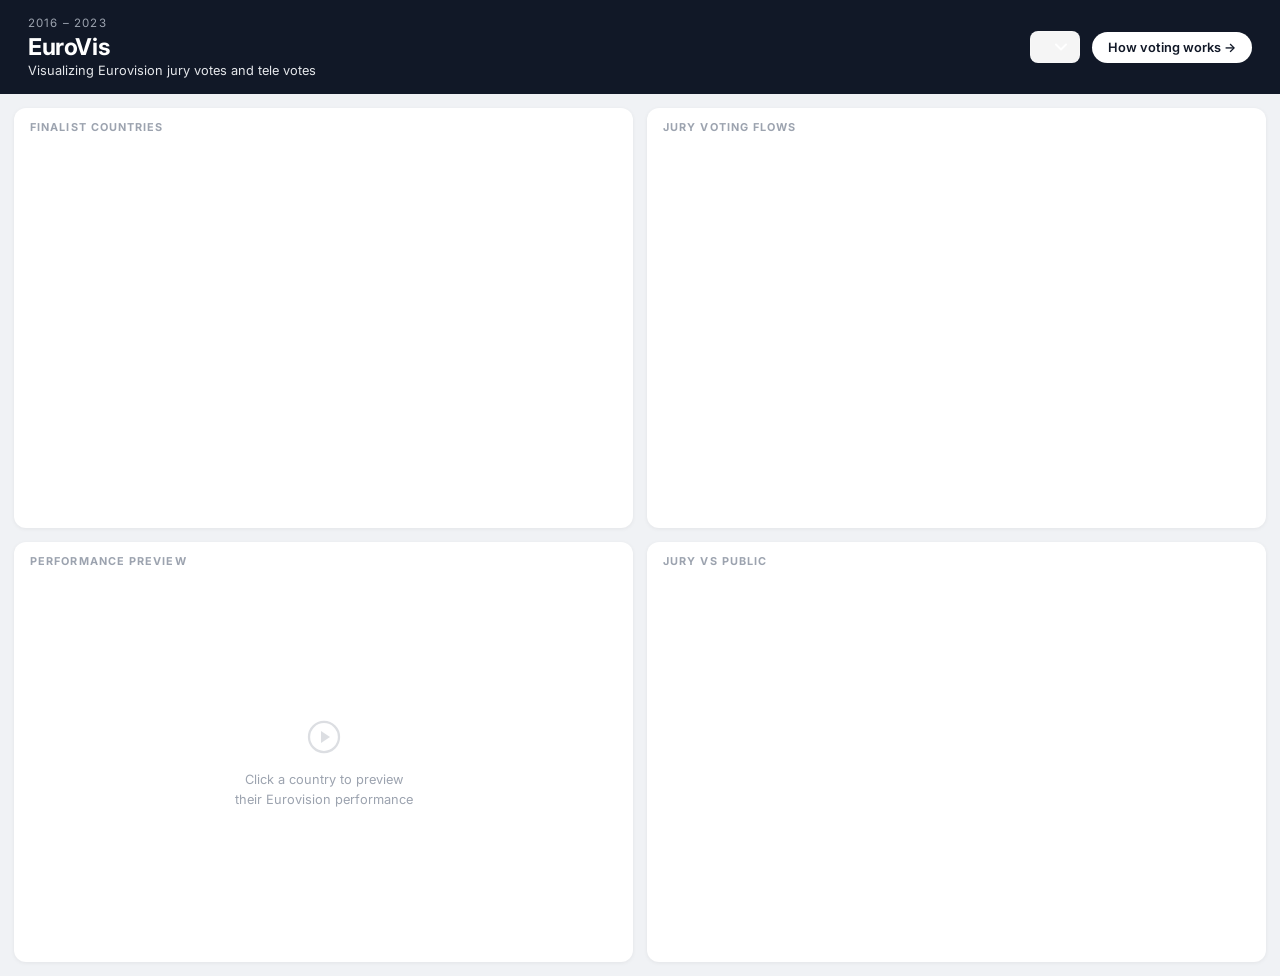
==== commit 77952788: "change color" ====
--- a/index.html
+++ b/index.html
@@ -1,641 +1,404 @@
-<!DOCTYPE html>
-<html lang="en">
-<head>
-<meta charset="UTF-8" />
-<meta name="viewport" content="width=device-width, initial-scale=1.0" />
-<title>EuroVis · Eurovision Voting 2016–2023</title>
-<script src="https://d3js.org/d3.v7.min.js"></script>
-<link href="https://fonts.googleapis.com/css2?family=Inter:wght@300;400;500;600;700&display=swap" rel="stylesheet">
-<style>
-*{box-sizing:border-box;margin:0;padding:0}body{font-family:Inter,sans-serif;background:#f0f2f5;color:#111827;min-height:100vh}#header{background:#111827;color:white;padding:16px 28px;display:flex;align-items:center;justify-content:space-between;gap:20px}#header-left .eyebrow{font-size:.72rem;letter-spacing:.1em;color:#9ca3af;margin-bottom:3px}#header-left h1{font-size:1.45rem;font-weight:700;letter-spacing:-.4px}#header-left p{font-size:.8rem;color:#e5e7eb;margin-top:2px}#header-right{display:flex;align-items:center;gap:12px}
-.year-select{appearance: none;
-  background:
-    rgba(255,255,255,.1)
-    url("data:image/svg+xml,%3Csvg xmlns='http://www.w3.org/2000/svg' width='12' height='8' viewBox='0 0 12 8'%3E%3Cpath d='M1 1.5L6 6.5L11 1.5' stroke='white' stroke-width='2' fill='none' stroke-linecap='round' stroke-linejoin='round'/%3E%3C/svg%3E")
-    no-repeat right 12px center;
-  border: 1px solid rgba(255,255,255,.2);
-  border-radius: 8px;
-  padding: 7px 34px 7px 14px;
-  font-family: Inter, sans-serif;
-  font-size: .85rem;
-  font-weight: 500;
-  color: white;
-  cursor: pointer;}.how-btn{background:white;color:#111827;border:none;border-radius:999px;padding:8px 16px;font-family:Inter,sans-serif;font-size:.8rem;font-weight:600;cursor:pointer;white-space:nowrap}.how-btn:hover{background:#f3f4f6}
-#grid{display:grid;grid-template-columns:1fr 1fr;grid-template-rows:auto auto;gap:14px;padding:14px;min-height:calc(100vh - 80px)}
-.panel{background:white;border-radius:12px;box-shadow:0 1px 4px rgba(0,0,0,.06);overflow:hidden;display:flex;flex-direction:column}.panel-title{font-size:.68rem;font-weight:700;letter-spacing:.1em;text-transform:uppercase;color:#9ca3af;padding:12px 16px 0}#map-panel,#chord-panel{min-height:420px}#yt-panel,#par-panel{min-height:420px}#map-svg-wrap,#par-wrap{flex:1;position:relative;overflow:hidden}#map-svg-wrap svg,#par-wrap svg{position:absolute;inset:0;width:100%;height:100%}#chord-wrap{flex:1;display:flex;align-items:center;justify-content:center;overflow:hidden;padding:4px}#chord-wrap svg{width:100%;height:100%;max-width:100%;max-height:100%}#yt-wrap{flex:1;display:flex;align-items:center;justify-content:center;padding:16px}#yt-placeholder{text-align:center;color:#9ca3af;font-size:.8rem;line-height:1.6}#yt-placeholder svg{margin-bottom:8px;opacity:.35}#yt-content{width:100%}#yt-iframe-wrap{position:relative;padding-bottom:56.25%;height:0;border-radius:8px;overflow:hidden;background:#111827}#yt-iframe-wrap iframe{position:absolute;inset:0;width:100%;height:100%;border:none}#yt-info{margin-top:10px;font-size:.8rem;color:#374151}#yt-info strong{display:block;font-size:.92rem;font-weight:700;margin-bottom:2px}#yt-info span{color:#6b7280}.tooltip{position:absolute;visibility:hidden;background:white;color:black;padding:8px 10px;border:1px solid #999;border-radius:6px;font:12px sans-serif;pointer-events:none;line-height:1.4;box-shadow:0 4px 16px rgba(0,0,0,.12);z-index:1000}#overlay{position:fixed;inset:0;background:rgba(17,24,39,.92);display:none;align-items:center;justify-content:center;z-index:999;padding:24px}#overlay.show{display:flex}#overlay-box{background:white;border-radius:16px;padding:36px;width:90%;max-width:900px;max-height:85vh;overflow-y:auto;line-height:1.65;box-shadow:0 20px 60px rgba(0,0,0,.3)}#overlay-box .eyebrow{font-size:.72rem;letter-spacing:.1em;color:#6b7280;margin-bottom:6px}#overlay-box h2{font-size:1.8rem;font-weight:700;margin-bottom:16px}#overlay-box h3{font-size:1rem;margin:18px 0 8px}#overlay-box p{font-size:.9rem;color:#374151;margin-bottom:10px}#overlay-box ul,#overlay-box ol{padding-left:20px;font-size:.88rem;color:#374151;margin-bottom:16px}.enter-btn{background:#111827;color:white;border:none;border-radius:999px;padding:11px 22px;font-family:Inter,sans-serif;font-size:.85rem;font-weight:600;cursor:pointer}@media(max-width:900px){#grid{grid-template-columns:1fr}#header{flex-direction:column;align-items:flex-start}}
-</style>
-</head>
-<body>
-<div id="header"><div id="header-left"><div class="eyebrow">2016 – 2023</div><h1>EuroVis</h1><p>Visualizing Eurovision jury votes and tele votes</p></div><div id="header-right"><select class="year-select" id="year-sel"></select><button class="how-btn" id="how-btn">How voting works →</button></div></div>
-<div id="grid">
-  <div class="panel" id="map-panel"><div class="panel-title">Finalist Countries</div><div id="map-svg-wrap"><svg id="map-svg"></svg></div></div>
-  <div class="panel" id="chord-panel"><div class="panel-title">Jury Voting Flows</div><div id="chord-wrap"></div></div>
-  <div class="panel" id="yt-panel"><div class="panel-title">Performance Preview</div><div id="yt-wrap"><div id="yt-placeholder"><svg width="36" height="36" viewBox="0 0 24 24" fill="none" stroke="currentColor" stroke-width="1.5"><circle cx="12" cy="12" r="10"/><polygon points="10 8 16 12 10 16 10 8" fill="currentColor" stroke="none"/></svg><p>Click a country to preview<br>their Eurovision performance</p></div><div id="yt-content" style="display:none"></div></div></div>
-  <div class="panel" id="par-panel"><div class="panel-title">Jury vs Public</div><div id="par-wrap"><svg id="par-svg"></svg></div></div>
-</div>
-<div id="overlay">
-  <div id="overlay-box">
-    
-    <div class="eyebrow">2016 – 2023</div>
-    <h2>How Eurovision Voting Works</h2>
-    
-    <p>
-      The Eurovision Song Contest is an annual international music competition where countries from across Europe (and a few beyond) each submit an original song to be performed live on stage. First held in 1956, it has grown into one of the world’s largest televised events. In the grand final, each country presents one act, and the winner is decided through a combination of votes from national juries and the public.
-    </p>
-
-    <h3>How Voting Works in the Eurovision Final (2016–2023)</h3>
-    
-    <p><em>Note: In 2020, the contest was not held due to the global COVID-19 pandemic.</em></p>
-    
-    <p>
-      During the final, every participating country votes for their favorite performances, but they cannot vote for themselves.
-    </p>
-
-    <p>The voting system has two equally important parts:</p>
-
-    <ol>
-      <li>
-        <strong>Professional Jury Votes</strong><br>
-        Each country has a panel of five music industry professionals. They rank all the songs based on vocal ability, composition, originality, and performance. Their top 10 songs receive points from 1 to 12 (with 12 being the highest).
-      </li>
-
-      <li>
-        <strong>Public Televote</strong><br>
-        Viewers at home also vote for their favorite songs via phone, app, or SMS. Just like the jury, the public’s top 10 songs receive points from 1 to 12.
-      </li>
-    </ol>
-
-    <p>
-      This means each country gives out two separate sets of points: one from the jury and one from the public.
-    </p>
-
-    <h3>How the Winner Is Decided</h3>
-
-    <ul>
-      <li>Jury points from all countries are announced first</li>
-      <li>Then, the public televotes are added on top</li>
-      <li>The song with the highest combined total wins</li>
-    </ul>
-
-    <p>
-      Because juries and the public often have different tastes, the results can reveal interesting patterns:
-    </p>
-
-    <ul>
-      <li>Songs loved by viewers but not by experts (or vice versa)</li>
-      <li>Regional voting trends between neighboring countries</li>
-    </ul>
-
-    <button class="enter-btn" id="enter-btn">Enter Visualization →</button>
-
-  </div>
-</div>
-<script>
-  const YEARS = [2016, 2017, 2018, 2019, 2021, 2022, 2023];
-  const regionsOrder = ["Northern Europe", "Western Europe", "Southern Europe", "Central Europe", "Eastern Europe", "Southeastern Europe", "Other"];
-  const regionColors = ["#aec7e8", "#ffbb78", "#ff9896", "#9edae5", "#98df8a", "#f7e6a1", "#c5b0d5"];
-  const europeNames = new Set(["Albania","Armenia","Andorra","Austria","Azerbaijan","Belarus","Belgium","Bosnia and Herzegovina","Bulgaria","Croatia","Czech Republic","Czechia","Denmark","Estonia","Finland","France","Germany","Georgia","Greece","Hungary","Iceland","Ireland","Israel","Italy","Latvia","Lithuania","Luxembourg","Malta","Moldova","Monaco","Montenegro","Morocco","Netherlands","North Macedonia","Norway","Poland","Portugal","Romania","Russia","San Marino","Serbia","Slovakia","Slovenia","Spain","Sweden","Switzerland","Turkey","Ukraine","United Kingdom","Vatican","Vatican City","Kosovo"]);
-  let selectedYear = 2016;
-  let selectedCountry = null;
-  let appData = null;
-
-Promise.all([
-  d3.json("countries@16.geo.json"),
-  d3.csv("contestants.csv", d3.autoType),
-  d3.csv("eurovision_artists_songs_2016_2023.csv", d3.autoType),
-  d3.csv("eurovision_flow_with_regions_2016_2023.csv", d3.autoType),
-  d3.csv("eurovision_scores_wide_2016_2023.csv", d3.autoType)
-]).then(([worldData, contestants, artistsSongs, flowData, scoresWide]) => {
-  appData = { worldData, contestants, artistsSongs, flowData, scoresWide };
-  setupControls();
-
-  requestAnimationFrame(() => {
-    updateAll(true);
-  });
-});
-
-function setupControls(){
-  const yearSel = d3.select("#year-sel");
-  yearSel.selectAll("option").data(YEARS).join("option").attr("value", d=>d).text(d=>d);
-  yearSel.property("value", selectedYear);
-  yearSel.on("change", function(){ selectedYear = +this.value; selectedCountry = null; updateAll(true); });
-  d3.select("#how-btn").on("click", () => d3.select("#overlay").classed("show", true));
-  d3.select("#enter-btn").on("click", () => d3.select("#overlay").classed("show", false));
-  d3.select("#overlay").on("click", (event) => { if(event.target.id === "overlay") d3.select("#overlay").classed("show", false); });
-}
-
-const ro = new ResizeObserver(() => {
-  if (appData) updateAll(false);
-});
-
-ro.observe(document.getElementById("map-svg-wrap"));
-
-function updateAll(reset=false){
-  renderMap(appData.worldData, appData.contestants, appData.artistsSongs, reset);
-  renderChord(appData.flowData);
-  renderParallel(appData.scoresWide, appData.contestants);
-}
-
-function selectCountry(country){
-  selectedCountry = selectedCountry === country ? null : country;
-  updateAll(false);
-}
-
-function countryKey(name){
-  const map = new Map([
-    ["Czech Republic", "Czechia"],
-    ["Bosnia and Herzegovina", "Bosnia & Herzegovina"],
-    ["Macedonia", "North Macedonia"]
-  ]);
-  return map.get(name) || name;
-}
-function youtubeEmbed(url){
-  if(!url) return null;
-  const s = String(url);
-  const m = s.match(/(?:v=|youtu\.be\/|embed\/)([A-Za-z0-9_-]{11})/);
-  return m ? `https://www.youtube.com/embed/${m[1]}` : null;
-}
-function showYoutube(entry, artistSong){
-  const wrap = d3.select("#yt-wrap");
-  const content = d3.select("#yt-content");
-  const embed = youtubeEmbed(entry?.youtube_url);
-  d3.select("#yt-placeholder").style("display", embed ? "none" : "block");
-  content.style("display", embed ? "block" : "none");
-  if(!embed) return;
-  content.html(`<div id="yt-iframe-wrap"><iframe src="${embed}" allowfullscreen></iframe></div><div id="yt-info"><strong>${entry.country}</strong><span>${artistSong?.artist || "N/A"} - ${artistSong?.song || "N/A"}</span><br><span>Final place: ${entry.place_final}</span></div>`);
-}
-
-function renderMap(worldData, contestants, artistsSongs, resetSelection){
-  if(resetSelection) selectedCountry = null;
-  const wrap = document.getElementById("map-svg-wrap");
-  const width = wrap.clientWidth;
-  const height = wrap.clientHeight;
-
-  if (!width || !height) return;
-  d3.select("#map-svg").selectAll("*").remove();
-  d3.select("body").selectAll(".tooltip").remove();
-  const svg = d3.select("#map-svg").attr("viewBox", [0,0,width,height]);
-  const tooltip = d3.create("div").attr("class","tooltip");
-  document.body.appendChild(tooltip.node());
-
-  const getName = d => d.properties.name || d.properties.ADMIN || d.properties.admin || d.properties.NAME || "";
-  const features = worldData.features;
-  const mapFeatures = features.filter(d => europeNames.has(getName(d)));
-  const mapData = { type:"FeatureCollection", features: mapFeatures };
-  const australiaData = { type:"FeatureCollection", features: features.filter(d => getName(d) === "Australia") };
-  const maltaFeature = mapFeatures.find(d => getName(d) === "Malta");
-  const maltaData = maltaFeature ? { type:"FeatureCollection", features:[maltaFeature] } : null;
-
-  const finalistsRaw = contestants.filter(d => +d.year >= 2016 && +d.year <= 2023 && d.place_final != null && d.place_final !== "" && !isNaN(+d.place_final));
-  const finalists = Array.from(d3.rollup(finalistsRaw, v=>v[0], d=>+d.year, d=>d.to_country), ([year, countryMap]) => Array.from(countryMap, ([country,row]) => ({year, country, country_id: row.to_country_id, youtube_url: row.youtube_url, place_final:+row.place_final}))).flat();
-  const finalistsByYear = d3.rollup(finalists, v => new Map(v.map(d => [d.country, d])), d => d.year);
-  const artistSongByYearCountry = d3.rollup(artistsSongs, v=>v[0], d=>+d.year, d=>d.country);
-  const yearMap = finalistsByYear.get(selectedYear) || new Map();
-  const projection = d3.geoMercator().fitExtent([[20,20],[width-20,height-20]], mapData);
-  const path = d3.geoPath(projection);
-
-  const mapGroup = svg.append("g");
-  const australiaInsetGroup = svg.append("g").attr("transform", `translate(${width*0.27}, ${height*0.09})`);
-  const maltaInsetGroup = svg.append("g").attr("transform", `translate(${width*0.50}, ${height*0.88})`);
-  const ausW=135, ausH=90, malW=55, malH=35;
-  const australiaProjection = d3.geoMercator().fitExtent([[9,9],[ausW-9,ausH-9]], australiaData);
-  const australiaPath = d3.geoPath(australiaProjection);
-  const maltaProjection = d3.geoMercator();
-  let maltaPath = null;
-  if(maltaData){ maltaProjection.fitExtent([[5,5],[malW-5,malH-5]], maltaData); maltaPath = d3.geoPath(maltaProjection); }
-
-  function getEntry(feature){ return yearMap.get(countryKey(getName(feature))); }
-  function getArtistSong(country){ return (artistSongByYearCountry.get(selectedYear) || new Map()).get(country); }
-  function countryFill(entry, name) {
-    if (!entry) return "#d9d9d9";
-
-    const key = countryKey(name);
-
-    if (key === selectedCountry && entry.place_final === 1) return "#8c6d1f";
-    if (key === selectedCountry) return "#1f4e79";
-    if (entry.place_final === 1) return "#d4af37";
-
-    return "#9ecae1";
-  }
-
-  function apply(selection){
-    selection
-      .attr("fill", d => countryFill(getEntry(d), getName(d)))
-      .attr("stroke", d => countryKey(getName(d)) === selectedCountry ? "#08306b" : "#fff")
-      .attr("stroke-width", d => countryKey(getName(d)) === selectedCountry ? 2.5 : .8)
-      .style("cursor", d => getEntry(d) ? "pointer" : "default")
-      .on("mouseover", function(event,d){
-        const entry = getEntry(d);
-        if(!entry) return;
-
-        const as = getArtistSong(entry.country);
-
-        d3.select(this)
-          .attr("stroke","#222")
-          .attr("stroke-width",2);
-
-        tooltip
-          .style("visibility","visible")
-          .html(`<strong>${entry.country}</strong><br>Singer: ${as?.artist || "N/A"}<br>Song: ${as?.song || "N/A"}<br>Final place: ${entry.place_final}`);
-      })
-      .on("mousemove", event => {
-        tooltip
-          .style("top", `${event.pageY+12}px`)
-          .style("left", `${event.pageX+12}px`);
-      })
-      .on("mouseout", function(event,d){
-        const entry = getEntry(d);
-        const name = getName(d);
-        const key = countryKey(name);
-
-        d3.select(this)
-          .attr("fill", countryFill(entry, name))
-          .attr("stroke", key === selectedCountry ? "#000000" : "#fff")
-          .attr("stroke-width", key === selectedCountry ? 2.5 : .8);
-
-        tooltip.style("visibility","hidden");
-      })
-      .on("click", function(event,d){
-        const entry = getEntry(d);
-        if(!entry) return;
-
-        showYoutube(entry, getArtistSong(entry.country));
-        selectCountry(entry.country);
-      });
-  }
-
-  const mapCountries = mapGroup.selectAll("path.country").data(mapData.features).join("path").attr("class","country").attr("d",path);
-  apply(mapCountries);
-  if(maltaFeature){ const c = path.centroid(maltaFeature); svg.append("line").attr("x1",c[0]).attr("y1",c[1]).attr("x2",width*.50+27.5).attr("y2",height*.88).attr("stroke","#555").attr("stroke-width",1.4).attr("stroke-dasharray","4,3"); svg.append("circle").attr("cx",c[0]).attr("cy",c[1]).attr("r",4).attr("fill","white").attr("stroke","#555").attr("stroke-width",1.2); }
-  australiaInsetGroup.append("rect").attr("width",ausW).attr("height",ausH).attr("fill","none").attr("stroke","#8f8f8f").attr("stroke-width",1.2);
-  const ausCountries = australiaInsetGroup.selectAll("path.country").data(australiaData.features).join("path").attr("class","country").attr("d",australiaPath).attr("stroke","#8f8f8f");
-  apply(ausCountries);
-  if(maltaData){ maltaInsetGroup.append("rect").attr("width",malW).attr("height",malH).attr("fill","none").attr("stroke","#777").attr("stroke-width",1.2).attr("stroke-dasharray","4,3"); const maltaCountries = maltaInsetGroup.selectAll("path.country").data(maltaData.features).join("path").attr("class","country").attr("d",maltaPath); apply(maltaCountries); }
-}
-
-function renderChord(data){
-  const wrap = document.getElementById("chord-wrap");
-  d3.select(wrap).selectAll("*").remove();
-
-  const filteredData = data.filter(d => +d.year === selectedYear && +d.points > 0);
-
-  const countryRegion = new Map();
-  for(const d of data){
-    if(d.to_country && d.to_region) countryRegion.set(d.to_country, d.to_region);
-    if(d.from_country && d.from_region) countryRegion.set(d.from_country, d.from_region);
-  }
-
-  const countries = Array.from(new Set(filteredData.flatMap(d => [d.from_country, d.to_country]))).sort((a,b)=>{
-    const ra = countryRegion.get(a) ?? "Other";
-    const rb = countryRegion.get(b) ?? "Other";
-    return (regionsOrder.indexOf(ra) - regionsOrder.indexOf(rb)) || d3.ascending(a,b);
-  });
-
-  const index = new Map(countries.map((d,i)=>[d,i]));
-  const matrix = Array.from({length:countries.length}, () => Array(countries.length).fill(0));
-
-  for(const d of filteredData){
-    const i = index.get(d.from_country);
-    const j = index.get(d.to_country);
-    if(i !== undefined && j !== undefined) matrix[i][j] += +d.points;
-  }
-
-  const width = 720;
-  const height = 720;
-  const outerRadius = Math.min(width,height) * .5 - 88;
-  const innerRadius = outerRadius - 18;
-
-  const svg = d3.create("svg")
-    .attr("viewBox",[-width/2,-height/2,width,height])
-    .attr("width",width)
-    .attr("height",height)
-    .style("font","9px sans-serif")
-    .on("click", () => {
-      selectedCountry = null;
-      updateAll(false);
-    });
-
-  const color = d3.scaleOrdinal().domain(regionsOrder).range(regionColors);
-
-  const chord = d3.chord()
-    .padAngle(.035)
-    .sortSubgroups(d3.descending)
-    .sortChords(d3.descending)(matrix);
-
-  const arc = d3.arc().innerRadius(innerRadius).outerRadius(outerRadius);
-  const ribbon = d3.ribbon().radius(innerRadius);
-  const nodeRegion = name => countryRegion.get(name) ?? "Other";
-
-  svg.append("text")
-    .attr("x",0)
-    .attr("y",-height/2+24)
-    .attr("text-anchor","middle")
-    .style("font-size","16px")
-    .style("font-weight","bold")
-
-  const ribbons = svg.append("g")
-    .selectAll("path")
-    .data(chord)
-    .join("path")
-    .attr("d", ribbon)
-    .attr("fill", d => color(nodeRegion(countries[d.source.index])))
-    .attr("stroke", d => d3.rgb(color(nodeRegion(countries[d.source.index]))).darker())
-    .attr("fill-opacity", d => {
-      if(!selectedCountry) return .45;
-      return countries[d.source.index] === selectedCountry || countries[d.target.index] === selectedCountry ? .85 : .05;
-    })
-    .attr("stroke-opacity", d => {
-      if(!selectedCountry) return .7;
-      return countries[d.source.index] === selectedCountry || countries[d.target.index] === selectedCountry ? .9 : .04;
-    })
-    .style("cursor", "pointer")
-    .on("click", function(event, d){
-      event.stopPropagation();
-      selectCountry(countries[d.source.index]);
-    });
-
-  ribbons.append("title")
-    .text(d => `${countries[d.source.index]} → ${countries[d.target.index]}
-Points: ${d.source.value}
-
-${countries[d.target.index]} → ${countries[d.source.index]}
-Points: ${d.target.value}`);
-
-  const group = svg.append("g")
-    .selectAll("g")
-    .data(chord.groups)
-    .join("g")
-    .style("cursor", "pointer")
-    .on("click", function(event, d){
-      event.stopPropagation();
-      selectCountry(countries[d.index]);
-    });
-
-  group.append("path")
-    .attr("fill", d => color(nodeRegion(countries[d.index])))
-    .attr("stroke", d => selectedCountry === countries[d.index] ? "#111827" : d3.rgb(color(nodeRegion(countries[d.index]))).darker())
-    .attr("stroke-width", d => selectedCountry === countries[d.index] ? 2.5 : 1)
-    .attr("opacity", d => !selectedCountry || selectedCountry === countries[d.index] ? 1 : .25)
-    .attr("d", arc)
-    .append("title")
-    .text(d => `${countries[d.index]}
-Region: ${nodeRegion(countries[d.index])}`);
-
-  group.append("text")
-    .each(d => d.angle = (d.startAngle + d.endAngle) / 2)
-    .attr("dy",".35em")
-    .attr("transform", d => `rotate(${d.angle * 180 / Math.PI - 90}) translate(${outerRadius + 6}) ${d.angle > Math.PI ? "rotate(180)" : ""}`)
-    .attr("text-anchor", d => d.angle > Math.PI ? "end" : "start")
-    .attr("fill", d => selectedCountry === countries[d.index] ? "#111827" : "#374151")
-    .attr("font-weight", d => selectedCountry === countries[d.index] ? 700 : 400)
-    .attr("opacity", d => !selectedCountry || selectedCountry === countries[d.index] ? 1 : .3)
-    .text(d => countries[d.index]);
-
-  const legend = svg.append("g")
-    .attr("transform",`translate(${-width/2+22},${-height/2+15})`);
-
-  legend.selectAll("rect")
-    .data(regionsOrder)
-    .join("rect")
-    .attr("x",0)
-    .attr("y",(d,i)=>i*18)
-    .attr("width",12)
-    .attr("height",12)
-    .attr("fill",d=>color(d));
-
-  legend.selectAll("text")
-    .data(regionsOrder)
-    .join("text")
-    .attr("x",18)
-    .attr("y",(d,i)=>i*18+10)
-    .style("font-size","11px")
-    .text(d=>d);
-
-  wrap.appendChild(svg.node());
-}
-
-function renderParallel(scoresWide, contestants){
-  const wrap = document.getElementById("par-wrap");
-  d3.select("#par-svg").selectAll("*").remove();
-
-  const width = wrap.clientWidth;
-  const height = wrap.clientHeight;
-  if (!width || !height) return;
-
-  const MAX_PTS = 460;
-  const LINE_COLOR = "#9ecae1";
-  const DOT_COLOR = "#9ecae1";
-
-  const flagMap = {
-    Albania:"al", Armenia:"am", Australia:"au", Austria:"at", Azerbaijan:"az",
-    Belgium:"be", Bulgaria:"bg", Croatia:"hr", Cyprus:"cy", Czechia:"cz",
-    Denmark:"dk", Estonia:"ee", Finland:"fi", France:"fr", Georgia:"ge",
-    Germany:"de", Greece:"gr", Iceland:"is", Ireland:"ie", Israel:"il",
-    Italy:"it", Latvia:"lv", Lithuania:"lt", Malta:"mt", Moldova:"md",
-    Netherlands:"nl", Norway:"no", Poland:"pl", Portugal:"pt", Romania:"ro",
-    Russia:"ru", "San Marino":"sm", Serbia:"rs", Slovenia:"si", Spain:"es",
-    Sweden:"se", Switzerland:"ch", Ukraine:"ua", "United Kingdom":"gb",
-    Belarus:"by", Hungary:"hu", "North Macedonia":"mk"
-  };
-
-  const flagURL = country =>
-    flagMap[country] ? `https://flagcdn.com/w20/${flagMap[country]}.png` : "";
-
-  const placeByYearCountry = d3.rollup(
-    contestants.filter(d => d.place_final != null && !isNaN(+d.place_final)),
-    v => +v[0].place_final,
-    d => +d.year,
-    d => d.to_country
-  );
-
-  const rows = scoresWide
-    .filter(d => +d.year === selectedYear)
-    .map(d => ({
-      ...d,
-      place: (placeByYearCountry.get(+d.year) || new Map()).get(d.country)
-    }));
-
-  if (!rows.length) return;
-
-  const M = { top:45, right:70, bottom:24, left:70 };
-  const iW = width - M.left - M.right;
-  const iH = height - M.top - M.bottom;
-  const xJ = M.left;
-  const xM = M.left + iW / 2;
-  const xT = M.left + iW;
-
-  const yScale = d3.scaleLinear()
-    .domain([0, MAX_PTS])
-    .range([M.top + iH, M.top]);
-
-  const curve = d3.line().curve(d3.curveBasis);
-
-  const sorted = [...rows].sort((a,b) => (a.place || 99) - (b.place || 99));
-  const midY = new Map(
-    sorted.map((d,i) => [
-      d.country,
-      M.top + (rows.length === 1 ? iH / 2 : i * iH / (rows.length - 1))
-    ])
-  );
-
-  const svg = d3.select("#par-svg")
-    .attr("viewBox", [0,0,width,height])
-    .attr("font-family","Inter, sans-serif")
-    .style("background", "#0f2f5")
-    .style("border-radius", "8px");
-
-  for (const v of [0,50,100,150,200,250,300,350,400,450]) {
-    const y = yScale(v);
-    svg.append("line")
-      .attr("x1", xJ).attr("x2", xT)
-      .attr("y1", y).attr("y2", y)
-      .attr("stroke", "#dbeafe");
-
-    svg.append("text")
-      .attr("x", xJ - 8).attr("y", y + 3.5)
-      .attr("text-anchor", "end")
-      .attr("fill", "#9ca3af")
-      .attr("font-size", 8)
-      .text(v);
-
-    svg.append("text")
-      .attr("x", xT + 8).attr("y", y + 3.5)
-      .attr("fill", "#9ca3af")
-      .attr("font-size", 8)
-      .text(v);
-  }
-
-  for (const x of [xJ, xT]) {
-    svg.append("line")
-      .attr("x1", x).attr("x2", x)
-      .attr("y1", M.top).attr("y2", M.top + iH)
-      .attr("stroke", "#c8d4e4")
-      .attr("stroke-width", 1.5);
-  }
-
-  for (const [x,label,fill,italic] of [
-    [xJ,"JURY POINTS","#6b7280",false],
-    [xM,"COUNTRIES","#6b7280",true],
-    [xT,"PUBLIC POINTS","#6b7280",false]
-  ]) {
-    svg.append("text")
-      .attr("x", x)
-      .attr("y", M.top - 22)
-      .attr("text-anchor", "middle")
-      .attr("fill", fill)
-      .attr("font-size", 10)
-      .attr("font-weight", 700)
-      .attr("letter-spacing", ".09em")
-      .attr("font-style", italic ? "italic" : "normal")
-      .text(label);
-  }
-
-  const g = svg.append("g");
-  const refs = new Map();
-
-  function applySelection(sel){
-    for (const [country,r] of refs) {
-      const isSelected = sel === country;
-      const isFaded = sel !== null && !isSelected;
-
-      r.pathL.attr("stroke", LINE_COLOR).attr("stroke-width", isSelected ? 3 : r.sw).attr("opacity", isFaded ? .07 : isSelected ? 1 : r.op);
-      r.pathR.attr("stroke", LINE_COLOR).attr("stroke-width", isSelected ? 3 : r.sw).attr("opacity", isFaded ? .07 : isSelected ? 1 : r.op);
-
-      r.dJ.attr("fill", DOT_COLOR).attr("r", isSelected ? 5 : 3.5).attr("opacity", isFaded ? .1 : isSelected ? 1 : .55);
-      r.dT.attr("fill", DOT_COLOR).attr("r", isSelected ? 5 : 3.5).attr("opacity", isFaded ? .1 : isSelected ? 1 : .55);
-
-      r.flag
-        .attr("width", isSelected ? 16 : 12)
-        .attr("height", isSelected ? 16 : 12)
-        .attr("x", xM - (isSelected ? 8 : 6))
-        .attr("y", r.my - (isSelected ? 8 : 6))
-        .attr("opacity", isFaded ? .18 : 1);
-
-      r.lbl
-        .attr("fill", isFaded ? "#c8d0dc" : "#374151")
-        .attr("font-weight", isSelected ? 700 : null);
-    }
-  }
-
-  svg.on("click", () => {
-    selectedCountry = null;
-    applySelection(null);
-  });
-
-  for (const d of rows) {
-    const jy = yScale(d.jury);
-    const ty = yScale(d.tele);
-    const my = midY.get(d.country);
-    const isExtreme = Math.abs(d.bias) > 100;
-    const sw = 1.5;
-    const op = 0.5;
-
-    const ptsL = [[xJ,jy],[xJ+(xM-xJ)*.38,jy],[xJ+(xM-xJ)*.62,my],[xM,my]];
-    const ptsR = [[xM,my],[xM+(xT-xM)*.38,my],[xM+(xT-xM)*.62,ty],[xT,ty]];
-
-    const pathL = g.append("path").datum(ptsL).attr("d", curve)
-      .attr("fill", "none").attr("stroke", LINE_COLOR).attr("stroke-width", sw).attr("opacity", op);
-
-    const pathR = g.append("path").datum(ptsR).attr("d", curve)
-      .attr("fill", "none").attr("stroke", LINE_COLOR).attr("stroke-width", sw).attr("opacity", op);
-
-    const dJ = g.append("circle")
-      .attr("cx", xJ).attr("cy", jy).attr("r", 3.5)
-      .attr("fill", DOT_COLOR).attr("opacity", .55);
-
-    const dT = g.append("circle")
-      .attr("cx", xT).attr("cy", ty).attr("r", 3.5)
-      .attr("fill", DOT_COLOR).attr("opacity", .55);
-
-    const flag = g.append("image")
-      .attr("x", xM - 6)
-      .attr("y", my - 6)
-      .attr("width", 12)
-      .attr("height", 12)
-      .attr("href", flagURL(d.country))
-      .style("cursor", "pointer");
-
-    const lbl = g.append("text")
-      .attr("x", xM + 10)
-      .attr("y", my + 3.5)
-      .attr("fill", "#374151")
-      .attr("font-size", rows.length > 25 ? 8 : 9)
-      .text(d.country)
-      .style("cursor", "pointer");
-
-    refs.set(d.country, { pathL, pathR, dJ, dT, flag, lbl, sw, op, my });
-
-    function selectThis(event){
-      event.stopPropagation();
-      selectCountry(d.country);
-    }
-
-    for (const pts of [ptsL, ptsR]) {
-      g.append("path")
-        .datum(pts)
-        .attr("d", curve)
-        .attr("fill", "none")
-        .attr("stroke", "transparent")
-        .attr("stroke-width", 14)
-        .style("cursor", "pointer")
-        .on("click", selectThis)
-        .on("mouseenter", () => applySelection(d.country))
-        .on("mouseleave", () => applySelection(selectedCountry));
-    }
-
-    flag.on("click", selectThis)
-      .on("mouseenter", () => applySelection(d.country))
-      .on("mouseleave", () => applySelection(selectedCountry));
-
-    lbl.on("click", selectThis)
-      .on("mouseenter", () => applySelection(d.country))
-      .on("mouseleave", () => applySelection(selectedCountry));
-  }
-
-  applySelection(selectedCountry);
-}
-
-window.addEventListener("resize", () => { if(appData) updateAll(false); });
-</script>
-</body>
-</html>
+<!doctype html>
+<html lang="en">
+  <head>
+    <meta charset="UTF-8" />
+    <meta name="viewport" content="width=device-width, initial-scale=1.0" />
+    <title>EuroVis · Eurovision Voting 2016–2023</title>
+    <script src="https://d3js.org/d3.v7.min.js"></script>
+    <link
+      href="https://fonts.googleapis.com/css2?family=Inter:wght@300;400;500;600;700&display=swap"
+      rel="stylesheet"
+    />
+    <style>
+      * {
+        box-sizing: border-box;
+        margin: 0;
+        padding: 0;
+      }
+      body {
+        font-family: Inter, sans-serif;
+        background: #f0f2f5;
+        color: #111827;
+        min-height: 100vh;
+      }
+      #header {
+        background: #111827;
+        color: white;
+        padding: 16px 28px;
+        display: flex;
+        align-items: center;
+        justify-content: space-between;
+        gap: 20px;
+      }
+      #header-left .eyebrow {
+        font-size: 0.72rem;
+        letter-spacing: 0.1em;
+        color: #9ca3af;
+        margin-bottom: 3px;
+      }
+      #header-left h1 {
+        font-size: 1.45rem;
+        font-weight: 700;
+        letter-spacing: -0.4px;
+      }
+      #header-left p {
+        font-size: 0.8rem;
+        color: #e5e7eb;
+        margin-top: 2px;
+      }
+      #header-right {
+        display: flex;
+        align-items: center;
+        gap: 12px;
+      }
+      .year-select {
+        appearance: none;
+        background: whitesmoke
+          url("data:image/svg+xml,%3Csvg xmlns='http://www.w3.org/2000/svg' width='12' height='8' viewBox='0 0 12 8'%3E%3Cpath d='M1 1.5L6 6.5L11 1.5' stroke='white' stroke-width='2' fill='none' stroke-linecap='round' stroke-linejoin='round'/%3E%3C/svg%3E")
+          no-repeat right 12px center;
+        border: 1px solid rgba(255, 255, 255, 0.2);
+        border-radius: 8px;
+        padding: 7px 34px 7px 14px;
+        font-family: Inter, sans-serif;
+        font-size: 0.85rem;
+        font-weight: 500;
+        color: black;
+        cursor: pointer;
+      }
+      .how-btn {
+        background: white;
+        color: #111827;
+        border: none;
+        border-radius: 999px;
+        padding: 8px 16px;
+        font-family: Inter, sans-serif;
+        font-size: 0.8rem;
+        font-weight: 600;
+        cursor: pointer;
+        white-space: nowrap;
+      }
+      .how-btn:hover {
+        background: #f3f4f6;
+      }
+      #grid {
+        display: grid;
+        grid-template-columns: 1fr 1fr;
+        grid-template-rows: auto auto;
+        gap: 14px;
+        padding: 14px;
+        min-height: calc(100vh - 80px);
+      }
+      .panel {
+        background: white;
+        border-radius: 12px;
+        box-shadow: 0 1px 4px rgba(0, 0, 0, 0.06);
+        overflow: hidden;
+        display: flex;
+        flex-direction: column;
+      }
+      .panel-title {
+        font-size: 0.68rem;
+        font-weight: 700;
+        letter-spacing: 0.1em;
+        text-transform: uppercase;
+        color: #9ca3af;
+        padding: 12px 16px 0;
+      }
+      #map-panel,
+      #chord-panel {
+        min-height: 420px;
+      }
+      #yt-panel,
+      #par-panel {
+        min-height: 420px;
+      }
+      #map-svg-wrap,
+      #par-wrap {
+        flex: 1;
+        position: relative;
+        overflow: hidden;
+      }
+      #map-svg-wrap svg,
+      #par-wrap svg {
+        position: absolute;
+        inset: 0;
+        width: 100%;
+        height: 100%;
+      }
+      #chord-wrap {
+        flex: 1;
+        display: flex;
+        align-items: center;
+        justify-content: center;
+        overflow: hidden;
+        padding: 4px;
+      }
+      #chord-wrap svg {
+        width: 100%;
+        height: 100%;
+        max-width: 100%;
+        max-height: 100%;
+      }
+      #yt-wrap {
+        flex: 1;
+        display: flex;
+        align-items: center;
+        justify-content: center;
+        padding: 16px;
+      }
+      #yt-placeholder {
+        text-align: center;
+        color: #9ca3af;
+        font-size: 0.8rem;
+        line-height: 1.6;
+      }
+      #yt-placeholder svg {
+        margin-bottom: 8px;
+        opacity: 0.35;
+      }
+      #yt-content {
+        width: 100%;
+      }
+      #yt-iframe-wrap {
+        position: relative;
+        padding-bottom: 56.25%;
+        height: 0;
+        border-radius: 8px;
+        overflow: hidden;
+        background: #111827;
+      }
+      #yt-iframe-wrap iframe {
+        position: absolute;
+        inset: 0;
+        width: 100%;
+        height: 100%;
+        border: none;
+      }
+      #yt-info {
+        margin-top: 10px;
+        font-size: 0.8rem;
+        color: #374151;
+      }
+      #yt-info strong {
+        display: block;
+        font-size: 0.92rem;
+        font-weight: 700;
+        margin-bottom: 2px;
+      }
+      #yt-info span {
+        color: #6b7280;
+      }
+      .tooltip {
+        position: absolute;
+        visibility: hidden;
+        background: white;
+        color: black;
+        padding: 8px 10px;
+        border: 1px solid #999;
+        border-radius: 6px;
+        font: 12px sans-serif;
+        pointer-events: none;
+        line-height: 1.4;
+        box-shadow: 0 4px 16px rgba(0, 0, 0, 0.12);
+        z-index: 1000;
+      }
+      #overlay {
+        position: fixed;
+        inset: 0;
+        background: rgba(17, 24, 39, 0.92);
+        display: none;
+        align-items: center;
+        justify-content: center;
+        z-index: 999;
+        padding: 24px;
+      }
+      #overlay.show {
+        display: flex;
+      }
+      #overlay-box {
+        background: white;
+        border-radius: 16px;
+        padding: 36px;
+        width: 90%;
+        max-width: 900px;
+        max-height: 85vh;
+        overflow-y: auto;
+        line-height: 1.65;
+        box-shadow: 0 20px 60px rgba(0, 0, 0, 0.3);
+      }
+      #overlay-box .eyebrow {
+        font-size: 0.72rem;
+        letter-spacing: 0.1em;
+        color: #6b7280;
+        margin-bottom: 6px;
+      }
+      #overlay-box h2 {
+        font-size: 1.8rem;
+        font-weight: 700;
+        margin-bottom: 16px;
+      }
+      #overlay-box h3 {
+        font-size: 1rem;
+        margin: 18px 0 8px;
+      }
+      #overlay-box p {
+        font-size: 0.9rem;
+        color: #374151;
+        margin-bottom: 10px;
+      }
+      #overlay-box ul,
+      #overlay-box ol {
+        padding-left: 20px;
+        font-size: 0.88rem;
+        color: #374151;
+        margin-bottom: 16px;
+      }
+      .enter-btn {
+        background: #111827;
+        color: white;
+        border: none;
+        border-radius: 999px;
+        padding: 11px 22px;
+        font-family: Inter, sans-serif;
+        font-size: 0.85rem;
+        font-weight: 600;
+        cursor: pointer;
+      }
+      @media (max-width: 900px) {
+        #grid {
+          grid-template-columns: 1fr;
+        }
+        #header {
+          flex-direction: column;
+          align-items: flex-start;
+        }
+      }
+    </style>
+  </head>
+  <body>
+    <div id="header">
+      <div id="header-left">
+        <div class="eyebrow">2016 – 2023</div>
+        <h1>EuroVis</h1>
+        <p>Visualizing Eurovision jury votes and tele votes</p>
+      </div>
+      <div id="header-right">
+        <select class="year-select" id="year-sel"></select
+        ><button class="how-btn" id="how-btn">How voting works →</button>
+      </div>
+    </div>
+    <div id="grid">
+      <div class="panel" id="map-panel">
+        <div class="panel-title">Finalist Countries</div>
+        <div id="map-svg-wrap"><svg id="map-svg"></svg></div>
+      </div>
+      <div class="panel" id="chord-panel">
+        <div class="panel-title">Jury Voting Flows</div>
+        <div id="chord-wrap"></div>
+      </div>
+      <div class="panel" id="yt-panel">
+        <div class="panel-title">Performance Preview</div>
+        <div id="yt-wrap">
+          <div id="yt-placeholder">
+            <svg
+              width="36"
+              height="36"
+              viewBox="0 0 24 24"
+              fill="none"
+              stroke="currentColor"
+              stroke-width="1.5"
+            >
+              <circle cx="12" cy="12" r="10" />
+              <polygon
+                points="10 8 16 12 10 16 10 8"
+                fill="currentColor"
+                stroke="none"
+              />
+            </svg>
+            <p>Click a country to preview<br />their Eurovision performance</p>
+          </div>
+          <div id="yt-content" style="display: none"></div>
+        </div>
+      </div>
+      <div class="panel" id="par-panel">
+        <div class="panel-title">Jury vs Public</div>
+        <div id="par-wrap"><svg id="par-svg"></svg></div>
+      </div>
+    </div>
+    <div id="overlay">
+      <div id="overlay-box">
+        <div class="eyebrow">2016 – 2023</div>
+        <h2>How Eurovision Voting Works</h2>
+
+        <p>
+          The Eurovision Song Contest is an annual international music
+          competition where countries from across Europe (and a few beyond) each
+          submit an original song to be performed live on stage. First held in
+          1956, it has grown into one of the world’s largest televised events.
+          In the grand final, each country presents one act, and the winner is
+          decided through a combination of votes from national juries and the
+          public.
+        </p>
+
+        <h3>How Voting Works in the Eurovision Final (2016–2023)</h3>
+
+        <p>
+          <em
+            >Note: In 2020, the contest was not held due to the global COVID-19
+            pandemic.</em
+          >
+        </p>
+
+        <p>
+          During the final, every participating country votes for their favorite
+          performances, but they cannot vote for themselves.
+        </p>
+
+        <p>The voting system has two equally important parts:</p>
+
+        <ol>
+          <li>
+            <strong>Professional Jury Votes</strong><br />
+            Each country has a panel of five music industry professionals. They
+            rank all the songs based on vocal ability, composition, originality,
+            and performance. Their top 10 songs receive points from 1 to 12
+            (with 12 being the highest).
+          </li>
+
+          <li>
+            <strong>Public Televote</strong><br />
+            Viewers at home also vote for their favorite songs via phone, app,
+            or SMS. Just like the jury, the public’s top 10 songs receive points
+            from 1 to 12.
+          </li>
+        </ol>
+
+        <p>
+          This means each country gives out two separate sets of points: one
+          from the jury and one from the public.
+        </p>
+
+        <h3>How the Winner Is Decided</h3>
+
+        <ul>
+          <li>Jury points from all countries are announced first</li>
+          <li>Then, the public televotes are added on top</li>
+          <li>The song with the highest combined total wins</li>
+        </ul>
+
+        <p>
+          Because juries and the public often have different tastes, the results
+          can reveal interesting patterns:
+        </p>
+
+        <ul>
+          <li>Songs loved by viewers but not by experts (or vice versa)</li>
+          <li>Regional voting trends between neighboring countries</li>
+        </ul>
+
+        <button class="enter-btn" id="enter-btn">Enter Visualization →</button>
+      </div>
+    </div>
+    <script src="code.js"></script>
+  </body>
+</html>
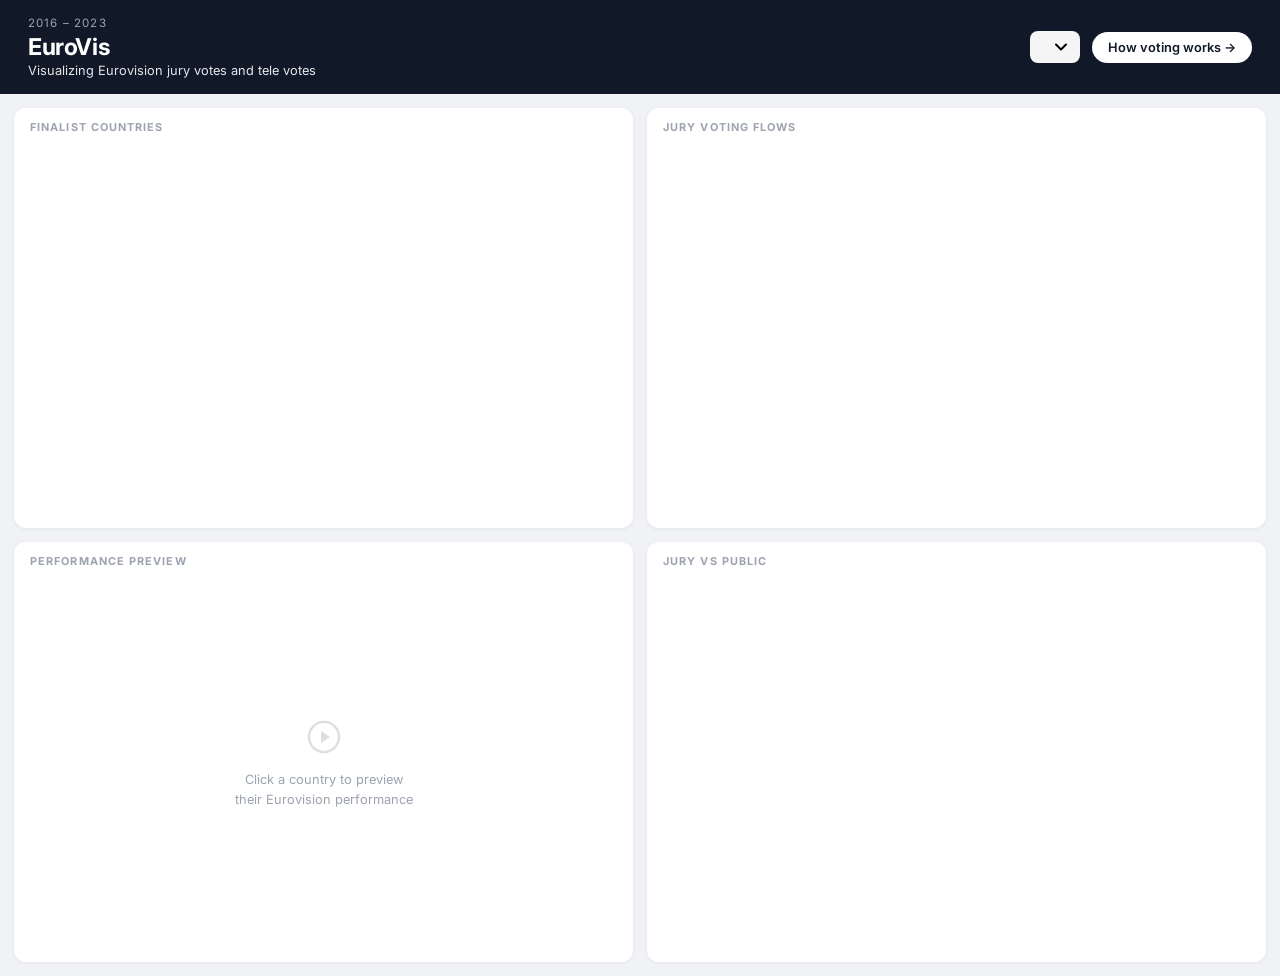
==== commit fac8c369: "arrow" ====
--- a/index.html
+++ b/index.html
@@ -54,7 +54,7 @@
       .year-select {
         appearance: none;
         background: whitesmoke
-          url("data:image/svg+xml,%3Csvg xmlns='http://www.w3.org/2000/svg' width='12' height='8' viewBox='0 0 12 8'%3E%3Cpath d='M1 1.5L6 6.5L11 1.5' stroke='white' stroke-width='2' fill='none' stroke-linecap='round' stroke-linejoin='round'/%3E%3C/svg%3E")
+          url("data:image/svg+xml,%3Csvg xmlns='http://www.w3.org/2000/svg' width='12' height='8' viewBox='0 0 12 8'%3E%3Cpath d='M1 1.5L6 6.5L11 1.5' stroke='black' stroke-width='2' fill='none' stroke-linecap='round' stroke-linejoin='round'/%3E%3C/svg%3E")
           no-repeat right 12px center;
         border: 1px solid rgba(255, 255, 255, 0.2);
         border-radius: 8px;
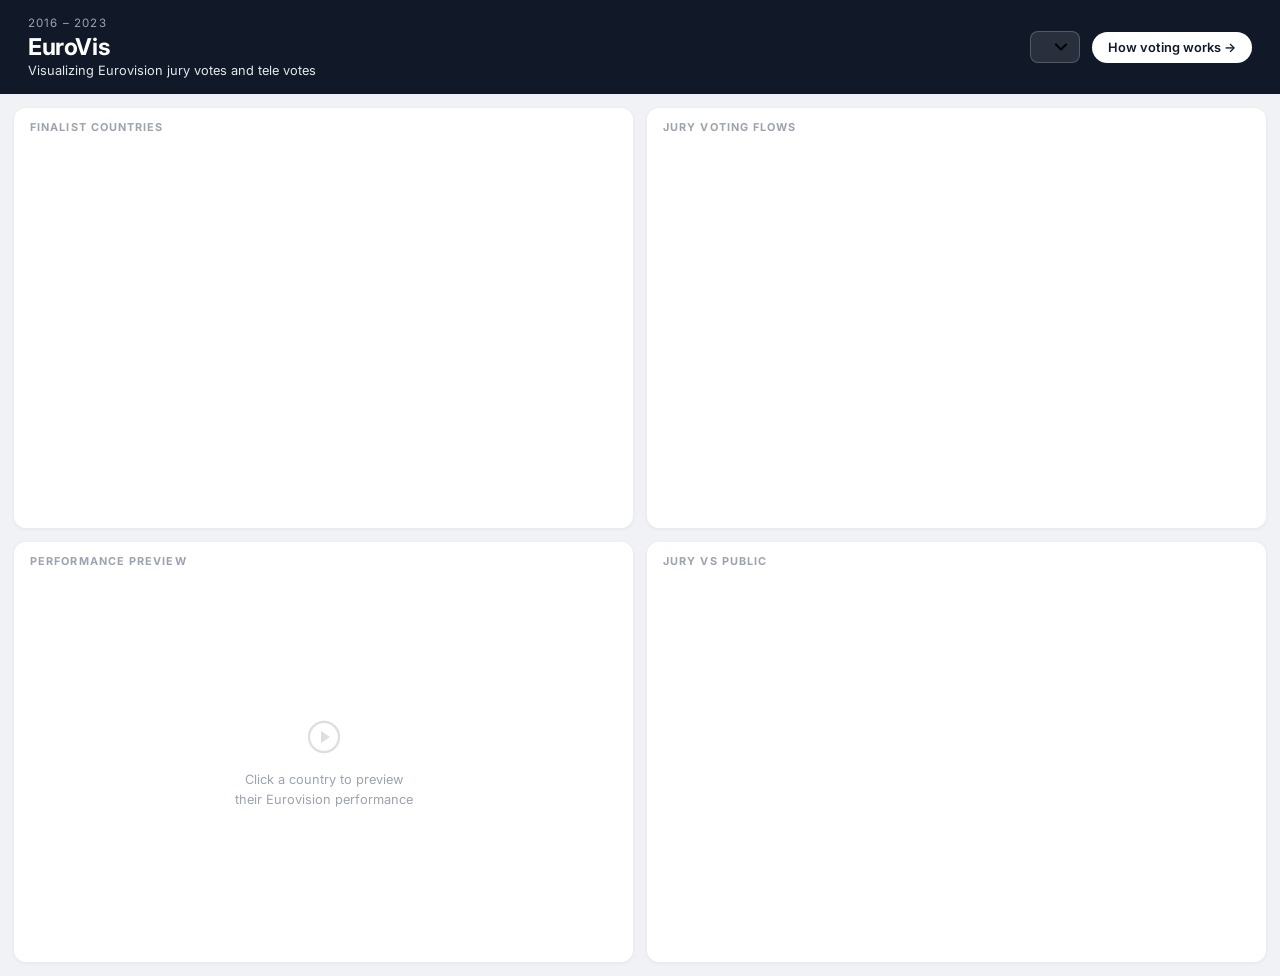
==== commit 42ddbdbe: "color change" ====
--- a/index.html
+++ b/index.html
@@ -53,7 +53,7 @@
       }
       .year-select {
         appearance: none;
-        background: whitesmoke
+        background: rgba(255,255,255,0.1)
           url("data:image/svg+xml,%3Csvg xmlns='http://www.w3.org/2000/svg' width='12' height='8' viewBox='0 0 12 8'%3E%3Cpath d='M1 1.5L6 6.5L11 1.5' stroke='black' stroke-width='2' fill='none' stroke-linecap='round' stroke-linejoin='round'/%3E%3C/svg%3E")
           no-repeat right 12px center;
         border: 1px solid rgba(255, 255, 255, 0.2);
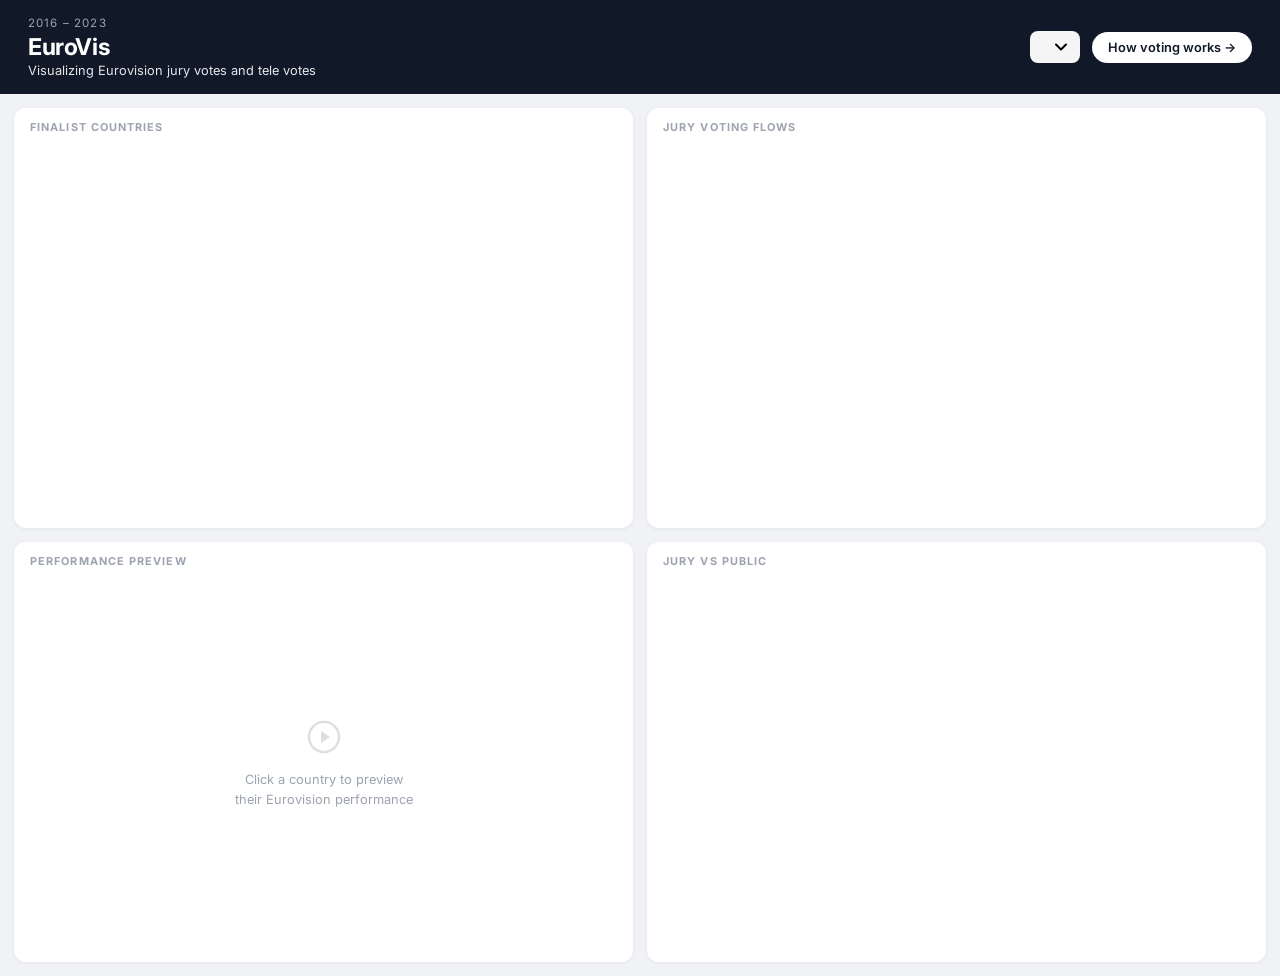
==== commit e0cfeb6e: "color" ====
--- a/index.html
+++ b/index.html
@@ -53,7 +53,7 @@
       }
       .year-select {
         appearance: none;
-        background: rgba(255,255,255,0.1)
+        background: whitesmoke
           url("data:image/svg+xml,%3Csvg xmlns='http://www.w3.org/2000/svg' width='12' height='8' viewBox='0 0 12 8'%3E%3Cpath d='M1 1.5L6 6.5L11 1.5' stroke='black' stroke-width='2' fill='none' stroke-linecap='round' stroke-linejoin='round'/%3E%3C/svg%3E")
           no-repeat right 12px center;
         border: 1px solid rgba(255, 255, 255, 0.2);
